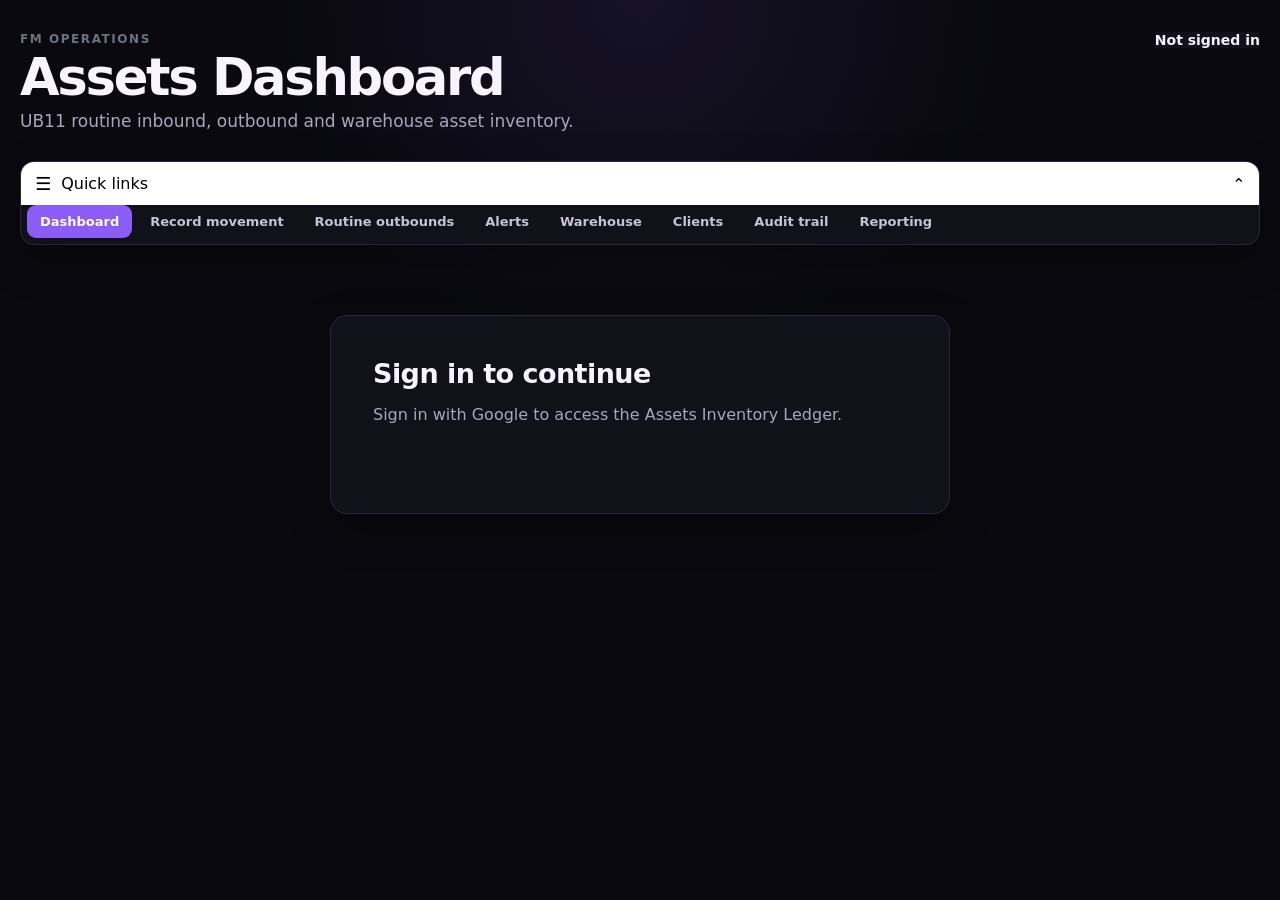
==== index.html @ 439940cf "Add files via upload" ====
<!DOCTYPE html>
<html lang="en">
<head>
    <meta charset="UTF-8">
    <meta name="viewport" content="width=device-width, initial-scale=1.0">

    <title>FM Assets Dashboard</title>

    <link rel="stylesheet" href="dashboard.css?v=20260927-optimized-v3">
</head>

<body>

<main class="app-shell">

    <header class="topbar">

        <div>
            <div class="eyebrow">FM OPERATIONS</div>

            <h1>Assets Dashboard</h1>

            <p class="muted">
                UB11 routine inbound, outbound and warehouse asset inventory.
            </p>
        </div>

        <div class="account-area">

            <img
                id="user-photo"
                class="user-photo hidden"
                alt="User"
            >

            <div>
                <div
                    id="user-name"
                    class="user-name"
                >
                    Not signed in
                </div>

                <div
                    id="user-email"
                    class="muted"
                ></div>
            </div>

            <button
                id="sign-out"
                class="secondary hidden"
            >
                Sign out
            </button>

        </div>

    </header>

    <nav class="quick-nav" aria-label="Quick links">
    <button type="button" id="menu-toggle" class="menu-toggle" aria-expanded="false" aria-controls="quick-links">
        <span class="menu-toggle-icon">☰</span>
        <span>Quick links</span>
        <span class="menu-toggle-chevron" aria-hidden="true">⌄</span>
    </button>
    <div id="quick-links" class="menu-links">
        <a class="active" href="index.html">Dashboard</a>
        <a href="movement-logger.html" target="_blank">Record movement</a>
        <a href="routine-outbounds.html">Routine outbounds</a>
        <a href="alerts.html">Alerts <span id="alerts-nav-badge" class="nav-alert-badge hidden">0</span></a>
        <a href="#warehouse-section">Warehouse</a>
        <a href="#clients-section">Clients</a>
        <a href="#audit-trail">Audit trail</a>
        <a href="https://relaytool.github.io/assets-reporting/" target="_blank">Reporting</a>

        <!-- Add more quick links here -->
    </div>
</nav>


    <!-- LOGIN -->

    <section
        id="login-card"
        class="card login-card"
    >

        <h2>Sign in to continue</h2>

        <p class="muted">
            Sign in with Google to access the Assets Inventory Ledger.
        </p>

        <div id="google-signin-button"></div>

        <button
            id="grant-access"
            class="primary hidden"
        >
            Allow Sheets & Drive access
        </button>

        <p
            id="auth-status"
            class="status"
        ></p>

    </section>


    <!-- DASHBOARD -->

    <section
        id="dashboard"
        class="hidden"
    >

        <!-- TOOLBAR -->

        <div class="toolbar card">

            <div>

                <div class="eyebrow">
                    SOURCE
                </div>

                <div
                    id="workbook-name"
                    class="source-name"
                >
                    Not connected
                </div>

                <div
                    id="sync-status"
                    class="muted"
                >
                    Waiting for connection
                </div>

            </div>

            <div class="toolbar-actions">

                <button
                    id="manage-inventory"
                    class="secondary"
                >
                    Manage inventory
                </button>

                <button
                    id="refresh"
                    class="secondary"
                >
                    Refresh
                </button>

            </div>

        </div>


        <!-- LOCATION -->

        <div class="location-banner">

            <div>

                <div class="eyebrow">
                    LOCATION
                </div>

                <strong>
                    UB11
                </strong>

            </div>

            <div
                id="dashboard-date"
                class="muted"
            ></div>

        </div>

        <section class="dashboard-filters card" aria-label="Dashboard filters">
            <div class="filter-heading">
                <div>
                    <div class="eyebrow">FILTERS</div>
                    <h2>Dashboard view</h2>
                </div>
                <button id="clear-dashboard-filters" type="button" class="secondary small-button">Clear</button>
            </div>
            <div class="dashboard-filter-grid">
                <label>Client
                    <select id="dashboard-filter-client">
                        <option value="">All clients</option>
                    </select>
                </label>
                <label>Day
                    <input id="dashboard-filter-date" type="date">
                </label>
                <label>Asset type
                    <select id="dashboard-filter-asset">
                        <option value="">All asset types</option>
                    </select>
                </label>
            </div>
            <p class="filter-help">Client, day and asset filters apply to client cards, warehouse movement indicators and transaction trails. Load tables use today's routine schedule.</p>
        </section>

        <!-- WAREHOUSE ASSETS -->

        <section id="warehouse-section" class="card warehouse-card">
            <div class="section-heading">
                <div>
                    <div class="eyebrow">WAREHOUSE</div>
                    <h2>Assets at warehouse</h2>
                    <p class="muted">
                        Current warehouse stock by asset type.
                    </p>
                </div>
            </div>
        
            <div id="warehouse-assets" class="warehouse-assets-grid"></div>
        </section>


        <!-- CLIENT ASSET OVERVIEW -->

        <section id="clients-section" class="card clients-section">

            <div class="section-heading client-section-heading">

                <div>

                    <div class="eyebrow">
                        TODAY
                    </div>

                    <h2>
                        Assets with clients
                    </h2>

                    <p class="muted">
                        Clients are taken from the Client List in the Assets Inventory Ledger.
                    </p>

                </div>

            </div>


            <div class="client-search-wrap">

                <input
                    id="client-search"
                    class="client-search"
                    type="search"
                    placeholder="Search clients..."
                    autocomplete="off"
                    aria-label="Search clients"
                >

            </div>


            <div
                id="client-cards"
                class="client-cards"
            ></div>

        </section>


        <!-- LOADS -->

        <div class="section-grid">

            <!-- INBOUND -->

            <section class="card load-section">

                <div class="section-heading">

                    <div>

                        <div class="eyebrow">
                            TODAY
                        </div>

                        <h2>
                            Inbound loads
                        </h2>

                    </div>

                    <span
                        id="inbound-badge"
                        class="badge"
                    >
                        0
                    </span>

                </div>


                <div class="table-wrap">

                    <table>

                        <thead>

                            <tr>
                                <th>Client</th>
                                <th>Schedule</th>
                                <th>Asset</th>
                                <th class="num">Qty</th>
                                <th>Destination</th>
                            </tr>

                        </thead>

                        <tbody
                            id="inbound-body"
                        ></tbody>

                    </table>

                </div>

            </section>


            <!-- OUTBOUND -->

            <section class="card load-section">

                <div class="section-heading">

                    <div>

                        <div class="eyebrow">
                            TODAY
                        </div>

                        <h2>
                            Outbound loads
                        </h2>

                    </div>

                    <span
                        id="outbound-badge"
                        class="badge"
                    >
                        0
                    </span>

                </div>


                <div class="table-wrap">

                    <table>

                        <thead>

                            <tr>
                                <th>Client</th>
                                <th>Schedule</th>
                                <th>Asset</th>
                                <th class="num">Qty</th>
                                <th>Destination</th>
                            </tr>

                        </thead>

                        <tbody
                            id="outbound-body"
                        ></tbody>

                    </table>

                </div>

            </section>

        </div>


        <!-- MOVEMENT -->

        <section class="card movement-section">

            <div class="section-heading">

                <div>

                    <div class="eyebrow">
                        MOVEMENT
                    </div>

                    <h2>
                        Record asset movement
                    </h2>

                </div>

            </div>


            <form id="movement-form" class="form-grid movement-form-multi">
                <label>
                    Client
                    <select id="client" required>
                        <option value="">Loading clients...</option>
                    </select>
                    <span id="client-help" class="field-help"></span>
                </label>

                <label>
                    Movement
                    <select id="movement" required>
                        <option value="">Select movement</option>
                        <option value="RECEIVED">Received</option>
                        <option value="SENT">Sent</option>
                        <option value="DISCARD">Discard</option>
                    </select>
                </label>

                <label>
                    Timestamp
                    <input id="timestamp" type="time" required>
                </label>

                <div id="movement-mode-strip" class="movement-mode-strip" aria-live="polite">Select a movement to set the form mode.</div>

                <div class="dashboard-asset-section">
                    <div class="dashboard-asset-heading">
                        <div>
                            <div class="eyebrow">ASSETS</div>
                            <h3>Asset types and quantities</h3>
                        </div>
                        <button id="add-asset-row" class="secondary" type="button">+ Add asset</button>
                    </div>
                    <div id="asset-rows" class="asset-rows"></div>
                </div>

                <div class="attachment-section">
                    <div class="attachment-field">
                        <label for="movement-photo">Photo (optional)</label>
                        <div class="photo-input-row">
                            <input type="file" id="movement-photo" accept="image/*">
                            <input type="file" id="movement-photo-camera" accept="image/*" capture="environment" class="camera-input">
                            <button type="button" id="take-photo" class="secondary">Take photo</button>
                            <button type="button" id="clear-photo" class="secondary hidden">Remove</button>
                        </div>
                        <div id="photo-preview-wrap" class="photo-preview-wrap hidden">
                            <img id="photo-preview" alt="Selected movement photo preview">
                        </div>
                        <p class="field-help">On Android/Chrome, use Take photo for the camera. The normal file picker is for gallery/files.</p>
                    </div>
                    <label class="comment-field">Comment (optional)
                        <textarea id="movement-comment" rows="2" placeholder="Add any notes about this movement..."></textarea>
                    </label>
                </div>

                <div class="movement-preview" id="movement-preview">
                    <span class="preview-label">ENTRY SUMMARY</span>
                    <strong id="preview-text">Select a movement, client and add one or more asset types with quantities.</strong>
                </div>

                <button class="primary submit-button" type="submit">Record movements</button>
                <p id="movement-status" class="status"></p>
            </form>

        </section>


        <!-- AUDIT TRAIL -->

        <section id="audit-trail" class="card">

            <div class="section-heading">
                <div>
                    <div class="eyebrow">AUDIT TRAIL</div>
                    <h2>Asset transactions</h2>
                    <p class="muted">Filter and inspect movements, comments and photos.</p>
                </div>
                <span id="audit-count" class="badge">0</span>
            </div>

            <div class="audit-filters">
                <label>Client<select id="dashboard-filter-client-audit"><option value="">All clients</option></select></label>
                <label>Day<input type="date" id="dashboard-filter-date-audit"></label>
                <label>Asset type<select id="dashboard-filter-asset-audit"><option value="">All asset types</option></select></label>
                <button type="button" id="clear-audit-filters" class="secondary">Clear</button>
            </div>

            <div class="table-wrap" id="Audit-trail-visibilityx">

                <table>

                    <thead>

                        <tr>
                            <th>Timestamp</th>
                            <th>Client</th>
                            <th>Movement</th>
                            <th>Asset</th>
                            <th class="num">Quantity</th>
                            <th>User</th>
                            <th>Info</th>
                        </tr>

                    </thead>

                    <tbody
                        id="transactions-body"
                    ></tbody>

                </table>

            </div>

            <div id="transaction-summary" class="transaction-summary hidden" aria-live="polite"></div>

        </section>

    </section>

</main>


<!-- CLIENT DETAILS MODAL -->

<div
    id="client-details-modal"
    class="modal hidden"
>

    <div
        class="modal-backdrop"
        data-close-client-details
    ></div>


    <div class="modal-card client-details-card">

        <div class="modal-header">

            <div>

                <div class="eyebrow">
                    ASSETS WITH CLIENT
                </div>

                <h2 id="client-details-title">
                    Client
                </h2>

                <p
                    id="client-details-subtitle"
                    class="muted"
                ></p>

            </div>


            <button
                id="close-client-details"
                class="icon-button"
                aria-label="Close"
            >
                ×
            </button>

        </div>


        <section class="details-section client-assets-section">

            <div class="details-section-heading">

                <div>

                    <div class="eyebrow">
                        ASSET BREAKDOWN
                    </div>

                    <h3>
                        Asset types with this client
                    </h3>

                    <p class="muted">
                        Sent − Received. A negative number means the client has received more than it has sent.
                    </p>

                </div>

            </div>


            <div
                id="client-details-summary"
                class="client-asset-summary"
            ></div>

        </section>


        <section class="details-section client-graph-section">

            <div class="details-section-heading">

                <div>

                    <div class="eyebrow">
                        HISTORY
                    </div>

                    <h3 id="client-graph-title">
                        Daily sent assets
                    </h3>

                    <p
                        id="client-graph-subtitle"
                        class="muted"
                    ></p>

                </div>

            </div>


            <div
                id="client-sent-graph"
                class="client-sent-graph"
            ></div>

        </section>


        <section class="details-section">

            <div class="details-section-heading">
                <div>
                    <div class="eyebrow">LEDGER</div>
                    <h3>Asset transactions</h3>
                </div>
            </div>
            <div class="client-details-filters">
                <label>Day<input type="date" id="client-details-filter-date"></label>
                <label>Asset type<select id="client-details-filter-asset"><option value="">All asset types</option></select></label>
                <button type="button" class="secondary" id="clear-client-details-filters">Clear</button>
            </div>


            <div class="table-wrap">

                <table>

                    <thead>

                        <tr>
                            <th>Time</th>
                            <th>Movement</th>
                            <th>Asset type</th>
                            <th class="num">Quantity</th>
                            <th>User</th>
                            <th>Info</th>
                        </tr>

                    </thead>

                    <tbody
                        id="client-details-transactions"
                    ></tbody>

                </table>

            </div>

            <div id="client-details-transaction-summary" class="transaction-summary hidden" aria-live="polite"></div>

        </section>

    </div>

</div>


<!-- MOVEMENT DETAILS -->
<div id="info-modal" class="modal hidden" role="dialog" aria-modal="true" aria-labelledby="info-modal-title">
    <div class="modal-backdrop" data-close-info></div>
    <div class="modal-card info-card">
        <div class="modal-header">
            <div>
                <div class="eyebrow">MOVEMENT DETAILS</div>
                <h2 id="info-modal-title">More info</h2>
            </div>
            <button type="button" id="close-info" class="icon-button" aria-label="Close">×</button>
        </div>
        <div class="confirmation-grid">
            <div><span>Client</span><strong id="info-client"></strong></div>
            <div><span>Movement</span><strong id="info-movement"></strong></div>
            <div><span>Asset</span><strong id="info-asset"></strong></div>
            <div><span>Quantity</span><strong id="info-quantity"></strong></div>
            <div><span>Time</span><strong id="info-timestamp"></strong></div>
            <div><span>User</span><strong id="info-user"></strong></div>
        </div>
        <div id="info-photo-wrap" class="confirm-photo-wrap hidden">
            <div id="info-photo-status" class="photo-loading-state hidden">Loading photo...</div>
            <img id="info-photo" alt="Movement photo" decoding="async">
            <a id="info-photo-link" class="muted" href="#" target="_blank" rel="noopener">Open full size in Drive</a>
        </div>
        <p id="info-comment" class="muted hidden"></p>
        <p id="info-empty" class="muted hidden">No photo or comment were recorded for this movement.</p>
    </div>
</div>


<!-- INVENTORY MANAGER -->

<div
    id="inventory-modal"
    class="modal hidden"
>

    <div
        class="modal-backdrop"
        data-close-modal
    ></div>


    <div class="modal-card">

        <div class="modal-header">

            <div>

                <div class="eyebrow">
                    WAREHOUSE
                </div>

                <h2>
                    Manage asset inventory
                </h2>

                <p class="muted">
                    Add new asset types, rename assets or remove asset types.
                </p>

            </div>

            <button
                id="close-inventory"
                class="icon-button"
                aria-label="Close"
            >
                ×
            </button>

        </div>


        <div class="manage-form">

            <label>

                New asset type

                <input
                    id="new-asset-name"
                    type="text"
                    maxlength="100"
                    placeholder="e.g. Roll cage"
                >

            </label>


            <label>

                Starting balance

                <input
                    id="new-asset-balance"
                    type="number"
                    min="0"
                    step="1"
                    value="0"
                >

            </label>


            <button
                id="add-asset"
                class="primary"
            >
                Add asset type
            </button>

        </div>


        <p
            id="inventory-manage-status"
            class="status"
        ></p>


        <div class="table-wrap manage-table-wrap">

            <table>

                <thead>

                    <tr>
                        <th>Asset type</th>
                        <th class="num">Balance</th>
                        <th class="actions-column">Actions</th>
                    </tr>

                </thead>

                <tbody
                    id="manage-inventory-body"
                ></tbody>

            </table>

        </div>

    </div>

</div>


<div id="movement-submit-loading" class="movement-submit-loading hidden" role="status" aria-live="assertive" aria-hidden="true">
    <div class="movement-submit-loading-card">
        <span class="loading-spinner" aria-hidden="true"></span>
        <strong id="movement-submit-loading-title">Saving movement...</strong>
        <span id="movement-submit-loading-detail">Please wait. Do not press the button again.</span>
    </div>
</div>

<script
      src="https://accounts.google.com/gsi/client"
      async
      defer
      onload="window.dispatchEvent(new Event('fm-google-loaded'))"
    ></script>

<script src="config.js?v=20260927-optimized-v3"></script>
<script src="routine-alert-utils.js?v=20260927-optimized-v3"></script>
<script src="dashboard.js?v=20260927-optimized-v3"></script>

</body>
</html>
---- dashboard.css ----
* {
    box-sizing: border-box;
}


:root {

    font-family:
        Inter,
        ui-sans-serif,
        system-ui,
        -apple-system,
        BlinkMacSystemFont,
        "Segoe UI",
        sans-serif;

    color:
        #17202a;

    background:
        #f5f7fa;

}


body {

    margin:
        0;

    min-height:
        100vh;

    background:
        #f5f7fa;

}


button,
input,
select {

    font:
        inherit;

}


button {

    cursor:
        pointer;

}


.hidden {

    display:
        none !important;

}


.app-shell {

    width:
        min(
            1500px,
            calc(100% - 40px)
        );

    margin:
        0 auto;

    padding:
        32px 0 60px;

}


.eyebrow {

    font-size:
        12px;

    font-weight:
        800;

    letter-spacing:
        0.13em;

    text-transform:
        uppercase;

    color:
        #6b7280;

}


h1 {

    margin:
        6px 0 8px;

    font-size:
        clamp(
            36px,
            4vw,
            56px
        );

    line-height:
        1;

    letter-spacing:
        -0.045em;

}


h2 {

    margin:
        0;

    font-size:
        21px;

    letter-spacing:
        -0.02em;

}


h3 {

    margin:
        0;

}


.muted {

    color:
        #697386;

}


.topbar {

    display:
        flex;

    justify-content:
        space-between;

    align-items:
        flex-start;

    gap:
        30px;

    margin-bottom:
        30px;

}


.topbar p {

    margin:
        0;

    font-size:
        17px;

}


.account-area {

    display:
        flex;

    align-items:
        center;

    gap:
        12px;

}


.user-photo {

    width:
        44px;

    height:
        44px;

    border-radius:
        50%;

}


.user-name {

    font-size:
        14px;

    font-weight:
        750;

}


.card {

    background:
        #fff;

    border:
        1px solid #e2e6eb;

    border-radius:
        17px;

    box-shadow:
        0 8px 30px
        rgba(
            15,
            23,
            42,
            0.055
        );

}


.login-card {

    max-width:
        620px;

    margin:
        70px auto;

    padding:
        42px;

}


.login-card h2 {

    font-size:
        27px;

    margin-bottom:
        8px;

}


.login-card > .muted {

    margin-bottom:
        25px;

}


.primary,
.secondary,
.table-action,
.icon-button {

    border-radius:
        10px;

    padding:
        11px 17px;

    font-weight:
        750;

    border:
        1px solid transparent;

}


.primary {

    margin-top:
        17px;

    background:
        #111827;

    color:
        #fff;

}


.secondary {

    background:
        #fff;

    color:
        #111827;

    border-color:
        #d1d5db;

}


.primary:hover {

    background:
        #1f2937;

}


.secondary:hover {

    background:
        #f8fafc;

}


.small-button {

    padding:
        8px 12px;

    font-size:
        13px;

}


.status {

    min-height:
        22px;

    margin:
        15px 0 0;

    font-size:
        14px;

    color:
        #374151;

}


.status.error,
.error {

    color:
        #b42318 !important;

}


.toolbar {

    display:
        flex;

    justify-content:
        space-between;

    align-items:
        center;

    gap:
        20px;

    padding:
        18px 21px;

    margin-bottom:
        16px;

}


.toolbar-actions {

    display:
        flex;

    gap:
        10px;

}


.source-name {

    margin:
        4px 0 2px;

    font-weight:
        800;

}


.location-banner {

    display:
        flex;

    justify-content:
        space-between;

    align-items:
        center;

    gap:
        20px;

    padding:
        20px 24px;

    margin-bottom:
        16px;

    border-radius:
        17px;

    background:
        #111827;

    color:
        #fff;

}


.location-banner .eyebrow {

    color:
        #9ca3af;

    margin-bottom:
        5px;

}


.location-banner strong {

    display:
        block;

    font-size:
        30px;

    line-height:
        1;

}


.location-banner .muted {

    color:
        #d1d5db;

}


/* =====================================================
   WAREHOUSE ASSET CARDS
   ===================================================== */

.warehouse-assets-section {

    margin-bottom:
        16px;

    overflow:
        hidden;

}


.warehouse-assets-section
.section-heading {

    padding-bottom:
        10px;

}


.warehouse-assets-section
.section-heading .muted {

    margin:
        6px 0 0;

    font-size:
        13px;

}


.warehouse-assets {

    display:
        grid;

    grid-template-columns:
        repeat(
            4,
            minmax(
                0,
                1fr
            )
        );

    gap:
        14px;

    padding:
        0 22px 22px;

}


.warehouse-asset-card {

    position:
        relative;

    min-width:
        0;

    padding:
        20px;

    border:
        1px solid #e1e6ec;

    border-radius:
        15px;

    background:
        #fff;

    overflow:
        hidden;

    transition:
        transform 160ms ease,
        box-shadow 160ms ease;

}


.warehouse-asset-card:hover {

    transform:
        translateY(-2px);

    box-shadow:
        0 12px 30px
        rgba(
            15,
            23,
            42,
            0.09
        );

}


.warehouse-asset-name {

    font-size:
        15px;

    font-weight:
        800;

    color:
        #374151;

    white-space:
        nowrap;

    overflow:
        hidden;

    text-overflow:
        ellipsis;

}


.warehouse-asset-balance {

    margin-top:
        12px;

    font-size:
        38px;

    line-height:
        1;

    font-weight:
        800;

    letter-spacing:
        -0.05em;

    color:
        #111827;

}


.warehouse-asset-label {

    margin-top:
        6px;

    color:
        #8b93a1;

    font-size:
        11px;

}


.warehouse-asset-footer {

    display:
        flex;

    align-items:
        center;

    gap:
        8px;

    margin-top:
        18px;

    padding-top:
        13px;

    border-top:
        1px solid #edf0f3;

}


.movement-indicator {

    display:
        inline-flex;

    align-items:
        center;

    justify-content:
        center;

    min-width:
        45px;

    padding:
        5px 8px;

    border-radius:
        999px;

    font-size:
        12px;

    font-weight:
        850;

}


.movement-positive {

    background:
        #dcfce7;

    color:
        #166534;

}


.movement-negative {

    background:
        #ffedd5;

    color:
        #9a3412;

}


.movement-zero {

    background:
        #eef2f7;

    color:
        #64748b;

}


.movement-label {

    color:
        #8b93a1;

    font-size:
        11px;

}


.warehouse-assets-empty {

    display:
        flex;

    flex-direction:
        column;

    align-items:
        center;

    gap:
        5px;

    padding:
        40px 20px;

    color:
        #8b93a1;

    text-align:
        center;

}


.warehouse-assets-empty strong {

    color:
        #4b5563;

}


/* =====================================================
   CLIENTS
   ===================================================== */

.clients-section {

    margin-bottom:
        16px;

    overflow:
        hidden;

}


.clients-section
.section-heading {

    padding-bottom:
        10px;

}


.clients-section
.section-heading .muted {

    margin:
        5px 0 0;

    font-size:
        13px;

}


.client-cards {

    display:
        grid;

    grid-template-columns:
        repeat(
            3,
            minmax(
                0,
                1fr
            )
        );

    gap:
        14px;

    padding:
        0 22px 22px;

}


.client-card {

    position:
        relative;

    padding:
        19px;

    border:
        1px solid #e1e6ec;

    border-radius:
        15px;

    background:
        #fff;

    cursor:
        pointer;

    transition:
        transform 160ms ease,
        box-shadow 160ms ease,
        border-color 160ms ease;

    overflow:
        hidden;

}


.client-card::before {

    content:
        "";

    position:
        absolute;

    inset:
        0 auto 0 0;

    width:
        5px;

}


.client-card:hover,
.client-card:focus-visible {

    transform:
        translateY(-2px);

    box-shadow:
        0 12px 30px
        rgba(
            15,
            23,
            42,
            0.09
        );

    outline:
        none;

}


.client-card.direction-inbound {

    background:
        linear-gradient(
            135deg,
            #f0fdf7 0%,
            #ffffff 68%
        );

}


.client-card.direction-inbound::before {

    background:
        #16a34a;

}


.client-card.direction-outbound {

    background:
        linear-gradient(
            135deg,
            #fff7ed 0%,
            #ffffff 68%
        );

}


.client-card.direction-outbound::before {

    background:
        #ea580c;

}


.client-card.direction-mixed {

    background:
        linear-gradient(
            135deg,
            #f0fdf7 0%,
            #ffffff 48%,
            #fff7ed 100%
        );

}


.client-card.direction-mixed::before {

    background:
        linear-gradient(
            180deg,
            #16a34a 0 50%,
            #ea580c 50% 100%
        );

}


.client-card.direction-neutral {

    background:
        #fafbfc;

}


.client-card.direction-neutral::before {

    background:
        #94a3b8;

}


.client-card-top {

    display:
        flex;

    justify-content:
        space-between;

    gap:
        15px;

    align-items:
        flex-start;

}


.client-card h3 {

    margin:
        4px 0 0;

    font-size:
        19px;

    letter-spacing:
        -0.02em;

}


.client-card-arrow {

    width:
        31px;

    height:
        31px;

    display:
        inline-flex;

    align-items:
        center;

    justify-content:
        center;

    border-radius:
        50%;

    background:
        rgba(
            255,
            255,
            255,
            0.75
        );

    color:
        #475569;

    font-size:
        18px;

    font-weight:
        700;

}


.direction-row {

    min-height:
        28px;

    display:
        flex;

    gap:
        7px;

    flex-wrap:
        wrap;

    margin-top:
        14px;

}


.direction-pill {

    display:
        inline-flex;

    align-items:
        center;

    gap:
        6px;

    padding:
        5px 9px;

    border-radius:
        999px;

    font-size:
        10px;

    font-weight:
        850;

    text-transform:
        uppercase;

    letter-spacing:
        0.06em;

}


.inbound-pill {

    background:
        #dcfce7;

    color:
        #166534;

}


.outbound-pill {

    background:
        #ffedd5;

    color:
        #9a3412;

}


.neutral-pill {

    background:
        #e2e8f0;

    color:
        #475569;

}


.direction-dot {

    width:
        6px;

    height:
        6px;

    border-radius:
        50%;

    background:
        currentColor;

}


.client-metrics {

    display:
        grid;

    grid-template-columns:
        1fr 1fr;

    gap:
        10px;

    margin-top:
        16px;

}


.client-metric {

    padding:
        12px;

    border-radius:
        11px;

    background:
        rgba(
            255,
            255,
            255,
            0.78
        );

    border:
        1px solid
        rgba(
            226,
            230,
            235,
            0.85
        );

}


.client-metric span,
.detail-stat span {

    display:
        block;

    color:
        #697386;

    font-size:
        11px;

    font-weight:
        800;

    text-transform:
        uppercase;

    letter-spacing:
        0.06em;

}


.client-metric strong {

    display:
        block;

    margin-top:
        5px;

    font-size:
        25px;

    letter-spacing:
        -0.04em;

}


.client-metric small,
.detail-stat small {

    display:
        block;

    margin-top:
        4px;

    color:
        #7a8494;

    font-size:
        10px;

}


.client-card-footer {

    display:
        flex;

    justify-content:
        space-between;

    gap:
        10px;

    margin-top:
        15px;

    padding-top:
        12px;

    border-top:
        1px solid
        rgba(
            226,
            230,
            235,
            0.8
        );

    color:
        #697386;

    font-size:
        11px;

}


.client-card-footer
span:last-child {

    color:
        #111827;

    font-weight:
        800;

}


.client-cards-empty {

    display:
        flex;

    flex-direction:
        column;

    align-items:
        center;

    gap:
        5px;

    padding:
        40px 20px;

    color:
        #8b93a1;

    text-align:
        center;

}


.client-cards-empty strong {

    color:
        #4b5563;

}


/* =====================================================
   LOADS
   ===================================================== */

.section-grid {

    display:
        grid;

    grid-template-columns:
        repeat(
            2,
            minmax(
                0,
                1fr
            )
        );

    gap:
        16px;

    margin-bottom:
        16px;

}


.load-section {

    overflow:
        hidden;

}


.section-heading {

    display:
        flex;

    justify-content:
        space-between;

    align-items:
        center;

    gap:
        15px;

    padding:
        22px;

}


.badge {

    min-width:
        36px;

    height:
        36px;

    display:
        inline-flex;

    justify-content:
        center;

    align-items:
        center;

    padding:
        0 10px;

    border-radius:
        999px;

    background:
        #eef2f7;

    color:
        #111827;

    font-size:
        13px;

    font-weight:
        800;

}


.table-wrap {

    width:
        100%;

    overflow-x:
        auto;

}


table {

    width:
        100%;

    min-width:
        620px;

    border-collapse:
        collapse;

}


th,
td {

    padding:
        15px 18px;

    text-align:
        left;

    border-top:
        1px solid #edf0f3;

    vertical-align:
        middle;

}


th {

    background:
        #fafafa;

    color:
        #697386;

    font-size:
        10px;

    font-weight:
        800;

    text-transform:
        uppercase;

    letter-spacing:
        0.09em;

    white-space:
        nowrap;

}


td {

    font-size:
        14px;

}


td strong {

    font-weight:
        750;

}


.num {

    text-align:
        right;

    white-space:
        nowrap;

}


.subtext {

    display:
        block;

    margin-top:
        4px;

    color:
        #8b93a1;

    font-size:
        11px;

}


.empty {

    padding:
        45px 18px;

    text-align:
        center;

    color:
        #8b93a1;

}


/* =====================================================
   MOVEMENT FORM
   ===================================================== */

.movement-section {

    margin-bottom:
        16px;

}


.form-grid {

    display:
        grid;

    grid-template-columns:
        1fr 1fr;

    gap:
        15px;

    padding:
        0 22px 22px;

}


.form-grid label,
.manage-form label {

    display:
        flex;

    flex-direction:
        column;

    gap:
        7px;

    color:
        #4b5563;

    font-size:
        12px;

    font-weight:
        750;

}


.form-grid input,
.form-grid select,
.manage-form input,
.manage-form select {

    width:
        100%;

    border:
        1px solid #d7dce2;

    border-radius:
        9px;

    background:
        #fff;

    padding:
        11px 12px;

    color:
        #17202a;

    outline:
        none;

}


.form-grid input:focus,
.form-grid select:focus,
.manage-form input:focus,
.manage-form select:focus {

    border-color:
        #111827;

}


.form-grid button {

    margin-top:
        0;

}


.form-grid .status {

    grid-column:
        1 / -1;

    margin:
        0;

}


#movement-form
label:nth-of-type(3) {

    grid-column:
        1;

}


#movement-form
label:nth-of-type(4) {

    grid-column:
        2;

}


#movement-form
label:nth-of-type(5) {

    grid-column:
        1;

}


#movement-form > button {

    grid-column:
        2;

}


/* =====================================================
   MODALS
   ===================================================== */

#dashboard > .card {

    margin-bottom:
        16px;

}


.modal {

    position:
        fixed;

    inset:
        0;

    z-index:
        1000;

}


.modal-backdrop {

    position:
        absolute;

    inset:
        0;

    background:
        rgba(
            15,
            23,
            42,
            0.45
        );

    backdrop-filter:
        blur(3px);

}


.modal-card {

    position:
        relative;

    width:
        min(
            900px,
            calc(100% - 30px)
        );

    max-height:
        calc(
            100vh - 40px
        );

    overflow:
        auto;

    margin:
        20px auto;

    background:
        #fff;

    border-radius:
        18px;

    box-shadow:
        0 25px 70px
        rgba(
            15,
            23,
            42,
            0.22
        );

}


.modal-header {

    display:
        flex;

    justify-content:
        space-between;

    align-items:
        flex-start;

    gap:
        20px;

    padding:
        25px;

    border-bottom:
        1px solid #edf0f3;

}


.modal-header p {

    margin:
        6px 0 0;

}


.icon-button {

    margin:
        0;

    padding:
        3px 11px;

    background:
        #f4f5f7;

    border-color:
        #e1e4e8;

    font-size:
        28px;

    line-height:
        1;

}


.manage-form {

    display:
        grid;

    grid-template-columns:
        1fr 180px auto;

    align-items:
        end;

    gap:
        12px;

    padding:
        20px 25px 0;

}


.manage-form .primary {

    margin:
        0;

    height:
        43px;

}


#inventory-manage-status {

    padding:
        0 25px;

}


.manage-table-wrap {

    padding:
        0 25px 25px;

}


.manage-table-wrap table {

    min-width:
        650px;

}


.actions-column {

    width:
        190px;

}


.actions-cell {

    display:
        flex;

    justify-content:
        flex-end;

    gap:
        7px;

}


.table-action {

    padding:
        7px 10px;

    background:
        #fff;

    border-color:
        #d7dce2;

    font-size:
        12px;

}


.table-action:hover {

    background:
        #f8fafc;

}


.table-action.danger {

    color:
        #b42318;

    border-color:
        #f1c5c1;

}


/* =====================================================
   CLIENT DETAILS
   ===================================================== */

.client-details-card {

    width:
        min(
            1050px,
            calc(100% - 30px)
        );

}


.client-details-card
.modal-header {

    background:
        #fafbfc;

}


.detail-summary {

    display:
        grid;

    grid-template-columns:
        repeat(
            4,
            1fr
        );

    gap:
        10px;

    padding:
        20px 25px 4px;

}


.detail-stat {

    padding:
        14px;

    border-radius:
        12px;

    border:
        1px solid #e5e7eb;

}


.detail-stat.inbound-detail {

    background:
        #f0fdf7;

}


.detail-stat.outbound-detail {

    background:
        #fff7ed;

}


.detail-stat strong {

    display:
        block;

    margin-top:
        5px;

    font-size:
        25px;

    letter-spacing:
        -0.04em;

}


.details-section {

    margin-top:
        15px;

}


.details-section-heading {

    padding:
        8px 25px 10px;

}


.details-section-heading h3 {

    margin:
        3px 0 0;

    font-size:
        17px;

}


.movement-badge {

    display:
        inline-flex;

    align-items:
        center;

    padding:
        5px 8px;

    border-radius:
        999px;

    font-size:
        10px;

    font-weight:
        850;

    letter-spacing:
        0.05em;

}


.movement-received {

    background:
        #dcfce7;

    color:
        #166534;

}


.movement-sent {

    background:
        #ffedd5;

    color:
        #9a3412;

}


.movement-discard {

    background:
        #fee2e2;

    color:
        #b42318;

}


.movement-other {

    background:
        #e2e8f0;

    color:
        #475569;

}


.client-details-card
.table-wrap {

    padding:
        0 25px 10px;

}


.client-details-card table {

    min-width:
        700px;

}


.client-details-card
tr:last-child td {

    border-bottom:
        1px solid #edf0f3;

}


/* =====================================================
   RESPONSIVE
   ===================================================== */

@media (
    max-width: 1200px
) {

    .warehouse-assets {

        grid-template-columns:
            repeat(
                3,
                minmax(
                    0,
                    1fr
                )
            );

    }

}


@media (
    max-width: 1100px
) {

    .warehouse-assets {

        grid-template-columns:
            repeat(
                2,
                minmax(
                    0,
                    1fr
                )
            );

    }


    .section-grid {

        grid-template-columns:
            1fr;

    }


    .client-cards {

        grid-template-columns:
            repeat(
                2,
                minmax(
                    0,
                    1fr
                )
            );

    }


    .detail-summary {

        grid-template-columns:
            repeat(
                2,
                1fr
            );

    }

}


@media (
    max-width: 760px
) {

    .app-shell {

        width:
            calc(
                100% - 20px
            );

        padding-top:
            18px;

    }


    .topbar {

        flex-direction:
            column;

    }


    .account-area {

        width:
            100%;

    }


    .toolbar {

        align-items:
            flex-start;

        flex-direction:
            column;

    }


    .toolbar-actions {

        width:
            100%;

    }


    .toolbar-actions button {

        flex:
            1;

    }


    .location-banner {

        align-items:
            flex-start;

        flex-direction:
            column;

    }


    .warehouse-assets {

        grid-template-columns:
            1fr;

        padding:
            0 16px 16px;

    }


    .warehouse-asset-balance {

        font-size:
            34px;

    }


    .client-cards {

        grid-template-columns:
            1fr;

        padding:
            0 16px 16px;

    }


    .form-grid {

        grid-template-columns:
            1fr;

    }


    #movement-form
    label:nth-of-type(3),

    #movement-form
    label:nth-of-type(4),

    #movement-form
    label:nth-of-type(5),

    #movement-form > button {

        grid-column:
            auto;

    }


    .manage-form {

        grid-template-columns:
            1fr;

        padding:
            20px;

    }


    .modal-header {

        padding:
            20px;

    }


    .manage-table-wrap {

        padding:
            0 20px 20px;

    }


    .actions-cell {

        justify-content:
            flex-start;

    }


    .detail-summary {

        grid-template-columns:
            1fr 1fr;

        padding:
            16px;

    }


    .client-details-card
    .table-wrap {

        padding-left:
            16px;

        padding-right:
            16px;

    }


    .details-section-heading {

        padding-left:
            16px;

        padding-right:
            16px;

    }

}


@media (
    max-width: 500px
) {

    .detail-summary {

        grid-template-columns:
            1fr;

    }


    .client-metrics {

        grid-template-columns:
            1fr 1fr;

    }

}

/* ================================
   WAREHOUSE ASSET CARDS
================================ */

.warehouse-assets-grid {
    padding: 14px;
    display: grid;
    grid-template-columns: repeat(auto-fill, minmax(150px, 1fr));
    gap: 12px;
    margin-top: 18px;
}

.warehouse-asset-card {
    background: var(--card-background, #ffffff);
    border: 1px solid var(--border-color, #e5e7eb);
    border-radius: 12px;
    padding: 14px 15px;

    min-height: 125px;

    display: flex;
    flex-direction: column;
    justify-content: space-between;

    box-sizing: border-box;

    transition:
        transform 0.15s ease,
        box-shadow 0.15s ease;
}

.warehouse-asset-card:hover {
    transform: translateY(-2px);

    box-shadow:
        0 4px 12px rgba(0, 0, 0, 0.06);
}


/* Asset name */

.warehouse-asset-name {
    font-size: 13px;
    font-weight: 600;

    color: var(--text-secondary, #6b7280);

    white-space: nowrap;
    overflow: hidden;
    text-overflow: ellipsis;
}


/* LARGE TOTAL */

.warehouse-asset-count {
    font-size: 36px;
    line-height: 1;

    font-weight: 700;

    color: var(--text-primary, #111827);

    margin-top: 8px;
}


/* Movement row */

.warehouse-asset-movement {
    display: flex;
    align-items: center;
    gap: 6px;

    margin-top: 10px;
}


/* Positive movement */

.asset-movement.positive {
    color: #16a34a;

    font-size: 14px;
    font-weight: 700;
}


/* Negative movement */

.asset-movement.negative {
    color: #dc2626;

    font-size: 14px;
    font-weight: 700;
}


/* No movement */

.asset-movement.neutral {
    color: #9ca3af;

    font-size: 14px;
    font-weight: 600;
}


.movement-label {
    color: var(--text-secondary, #9ca3af);

    font-size: 11px;
}


/* Empty state */

.warehouse-empty {
    padding: 25px;
    text-align: center;

    color: var(--text-secondary, #6b7280);

    border: 1px dashed var(--border-color, #d1d5db);
    border-radius: 10px;
}


/* Smaller screens */

@media (max-width: 600px) {

    .warehouse-assets-grid {
        grid-template-columns: repeat(2, minmax(0, 1fr));
        gap: 10px;
    }

    .warehouse-asset-card {
        min-height: 115px;
        padding: 12px;
    }

    .warehouse-asset-count {
        font-size: 30px;
    }

    .warehouse-asset-name {
        font-size: 12px;
    }
}

/* =====================================================
   CLIENT ASSET OVERVIEW
   ===================================================== */

.client-section-heading {
    padding-bottom: 12px;
}

.client-search-wrap {
    padding: 0 22px 16px;
}

.client-search {
    width: 100%;
    min-height: 44px;
    padding: 11px 14px;
    border: 1px solid #d7dce3;
    border-radius: 11px;
    background: #fff;
    color: #111827;
    outline: none;
}

.client-search:focus {
    border-color: #9ca3af;
    box-shadow: 0 0 0 3px rgba(17, 24, 39, 0.07);
}

.client-ledger-card {
    background: #fff !important;
    cursor: pointer;
}

.client-ledger-card::before {
    background: #64748b !important;
}

.client-ledger-card h3 {
    margin-top: 4px;
}

.client-ledger-footer {
    align-items: center;
}

.client-ledger-footer span {
    color: #8b93a1;
}

.client-show-more {
    margin: 0;
    padding: 7px 11px;
    font-size: 12px;
}

.client-asset-summary {
    display: grid;
    grid-template-columns: repeat(2, minmax(0, 1fr));
    gap: 9px;
    padding: 0 22px 22px;
}

.client-asset-summary-row {
    display: grid;
    grid-template-columns: minmax(0, 1fr) auto;
    grid-template-areas:
        "name quantity"
        "meta quantity";
    gap: 3px 12px;
    width: 100%;
    padding: 13px 14px;
    border: 1px solid #e2e6eb;
    border-radius: 12px;
    background: #fafbfc;
    color: #111827;
    text-align: left;
    cursor: pointer;
}

.client-asset-summary-row:hover,
.client-asset-summary-row.selected {
    border-color: #aeb6c2;
    background: #f5f7fa;
}

.client-asset-name {
    grid-area: name;
    font-weight: 800;
    font-size: 14px;
}

.client-asset-meta {
    grid-area: meta;
    color: #8b93a1;
    font-size: 10px;
    font-weight: 700;
}

.client-asset-quantity {
    grid-area: quantity;
    align-self: center;
    font-size: 23px;
    font-weight: 850;
    letter-spacing: -0.04em;
}

.asset-net-positive .client-asset-quantity {
    color: #166534;
}

.asset-net-negative .client-asset-quantity {
    color: #b42318;
}

.asset-net-zero .client-asset-quantity {
    color: #64748b;
}

.client-sent-graph {
    min-height: 270px;
    padding: 0 22px 22px;
}

.client-graph-scroll {
    width: 100%;
    overflow-x: auto;
    border: 1px solid #e5e9ee;
    border-radius: 13px;
    background: #fff;
}

.client-graph-svg {
    display: block;
    min-width: 680px;
    width: 100%;
    height: 270px;
}

.client-graph-legend {
    display: flex;
    align-items: center;
    gap: 18px;
    padding: 0 22px 10px;
    font-size: 12px;
    font-weight: 800;
    color: #4b5563;
}

.graph-legend-item {
    display: inline-flex;
    align-items: center;
    gap: 7px;
}

.graph-legend-dot {
    width: 10px;
    height: 10px;
    border-radius: 50%;
    display: inline-block;
}

.graph-legend-sent {
    background: #2563eb;
}

.graph-legend-received {
    background: #dc2626;
}

.graph-axis {
    stroke: #dfe4ea;
    stroke-width: 1;
}

.graph-grid {
    stroke: #edf0f3;
    stroke-width: 1;
}

.graph-y-label {
    fill: #8b93a1;
    font-size: 10px;
    font-weight: 700;
}

.graph-line {
    stroke-width: 3;
    stroke-linecap: round;
    stroke-linejoin: round;
}

.graph-line-sent {
    stroke: #2563eb;
}

.graph-line-received {
    stroke: #dc2626;
}

.graph-point-sent {
    fill: #2563eb;
    stroke: #fff;
    stroke-width: 2;
}

.graph-point-received {
    fill: #dc2626;
    stroke: #fff;
    stroke-width: 2;
}

.graph-label {
    fill: #697386;
    font-size: 10px;
    font-weight: 700;
}

.client-graph-empty,
.client-assets-empty {
    display: flex;
    min-height: 150px;
    align-items: center;
    justify-content: center;
    flex-direction: column;
    gap: 5px;
    padding: 25px;
    color: #8b93a1;
    text-align: center;
    border: 1px dashed #d9dee5;
    border-radius: 13px;
}

.client-assets-empty {
    grid-column: 1 / -1;
}

.client-graph-empty strong,
.client-assets-empty strong {
    color: #4b5563;
}

@media (max-width: 760px) {

    .client-search-wrap {
        padding-left: 16px;
        padding-right: 16px;
    }

    .client-asset-summary {
        grid-template-columns: 1fr;
        padding-left: 16px;
        padding-right: 16px;
    }

    .client-sent-graph {
        padding-left: 16px;
        padding-right: 16px;
    }
}

/* Professional navigation and multi-asset movement form */
.menu-bar{display:flex;gap:4px;align-items:center;padding:6px;margin-bottom:16px;background:#fff;border:1px solid #e2e6eb;border-radius:13px;box-shadow:0 4px 16px rgba(15,23,42,.04);overflow:auto}.menu-bar a{padding:9px 13px;border-radius:9px;color:#596273;text-decoration:none;font-size:13px;font-weight:750;white-space:nowrap}.menu-bar a:hover,.menu-bar a.active{background:#111827;color:#fff}.movement-form-multi{grid-template-columns:repeat(3,minmax(0,1fr))}.dashboard-asset-section{grid-column:1/-1;padding:18px;border:1px solid #e6e9ed;border-radius:14px;background:#fafbfc}.dashboard-asset-heading{display:flex;justify-content:space-between;align-items:center;gap:15px;margin-bottom:14px}.dashboard-asset-heading h3{margin:3px 0 0;font-size:16px}.asset-rows{display:flex;flex-direction:column;gap:9px}.asset-row{display:grid;grid-template-columns:38px minmax(0,1fr) 150px 75px;gap:10px;align-items:end;padding:10px;background:#fff;border:1px solid #e1e6ec;border-radius:11px}.asset-row-number{height:44px;display:flex;align-items:center;justify-content:center;border-radius:9px;background:#f1f3f5;color:#697386;font-size:11px;font-weight:850}.asset-row label{display:flex;flex-direction:column;gap:7px;color:#4b5563;font-size:11px;font-weight:750}.asset-row label span{font-size:10px;color:#697386;text-transform:uppercase;letter-spacing:.06em}.asset-row input,.asset-row select{width:100%;border:1px solid #d7dce2;border-radius:10px;background:#fff;padding:11px 10px;color:#17202a;outline:none}.remove-asset{height:42px;padding:0 9px;font-size:11px}.remove-asset:disabled{opacity:.35;cursor:not-allowed}.movement-form-multi .movement-preview,.movement-form-multi .submit-button,.movement-form-multi .status{grid-column:1/-1}.movement-form-multi .submit-button{margin-top:0}.field-help{min-height:14px;color:#8b93a1;font-size:11px;font-weight:500}.movement-preview{padding:15px 17px;border:1px dashed #d7dce2;border-radius:12px;background:#fafbfc}.preview-label{display:block;font-size:10px;font-weight:850;letter-spacing:.12em;color:#8b93a1;margin-bottom:4px}.movement-preview strong{font-size:14px}@media(max-width:760px){.movement-form-multi{grid-template-columns:1fr}.movement-form-multi .movement-preview,.movement-form-multi .submit-button,.movement-form-multi .status{grid-column:auto}.asset-row{grid-template-columns:34px minmax(0,1fr) 110px 64px}.remove-asset{font-size:10px;padding:0 6px}}


/* ===== FM fixes: collapsible navigation, filters, details, camera and mobile UX ===== */
.quick-nav{position:sticky;top:10px;z-index:40;margin-bottom:16px;background:#fff;border:1px solid #e2e6eb;border-radius:14px;box-shadow:0 4px 16px rgba(15,23,42,.05);overflow:hidden}
.menu-toggle{width:100%;display:flex;align-items:center;gap:10px;border:0;background:#fff;padding:11px 14px;text-align:left}
.menu-toggle-icon{font-size:18px}.menu-toggle-chevron{margin-left:auto;transition:transform .18s ease}.quick-nav.menu-open .menu-toggle-chevron{transform:rotate(180deg)}
.menu-links{display:none;flex-wrap:wrap;gap:5px;padding:0 6px 6px}.quick-nav.menu-open .menu-links{display:flex}.menu-links a{padding:9px 13px;border-radius:9px;color:#596273;text-decoration:none;font-size:13px;font-weight:750;white-space:nowrap}.menu-links a:hover,.menu-links a.active{background:#111827;color:#fff}
.dashboard-filters{margin-bottom:16px;padding:0;overflow:hidden}.filter-heading{display:flex;justify-content:space-between;align-items:center;gap:12px;padding:17px 21px;border-bottom:1px solid #edf0f3}
.dashboard-filter-grid{display:grid;grid-template-columns:repeat(3,minmax(0,1fr));gap:12px;padding:16px 21px 8px}
.dashboard-filter-grid label,.audit-filters label,.client-details-filters label{display:flex;flex-direction:column;gap:6px;color:#697386;font-size:11px;font-weight:800}
.dashboard-filter-grid input,.dashboard-filter-grid select,.audit-filters input,.audit-filters select,.client-details-filters input,.client-details-filters select{width:100%;min-width:0;border:1px solid #d7dce2;border-radius:10px;background:#fff;padding:11px 12px;color:#17202a}
.filter-help{margin:0;padding:0 21px 16px;color:#8b93a1;font-size:11px;line-height:1.45}
.client-card-stats{display:grid;grid-template-columns:repeat(3,minmax(0,1fr));gap:8px;margin:14px 0}.client-card-stats>div{padding:10px;border:1px solid #e5e9ee;border-radius:10px;background:rgba(255,255,255,.7)}
.client-card-stats span{display:block;font-size:10px;color:#8b93a1;text-transform:uppercase;letter-spacing:.05em}.client-card-stats strong{display:block;margin-top:4px;font-size:18px}
.client-card-assets{display:flex;flex-wrap:wrap;gap:6px;min-height:28px}.asset-chip{display:inline-flex;align-items:center;padding:5px 8px;border-radius:999px;background:#eef2f7;color:#374151;font-size:11px;font-weight:750}
.info-button{padding:7px 10px;font-size:11px;white-space:nowrap}.info-dash{color:#c1c7cf}.filter-note{padding:0 20px 15px}
.client-details-filters{display:grid;grid-template-columns:1fr 1fr auto;align-items:end;gap:10px;padding:0 25px 16px}
.info-card{width:min(600px,calc(100% - 28px));max-height:90vh;overflow:auto}.confirm-photo-wrap img{max-width:100%;max-height:300px;border-radius:12px;border:1px solid #e1e6ec;display:block;margin-bottom:8px}.confirm-photo-wrap a{font-size:12px}
.camera-input{display:none!important}.attachment-section{margin-top:18px;padding:18px;border:1px solid #e6e9ed;border-radius:14px;background:#fafbfc;display:flex;flex-direction:column;gap:16px}
.attachment-field label,.comment-field{display:flex;flex-direction:column;gap:7px;color:#4b5563;font-size:12px;font-weight:750}
.photo-input-row{display:flex;align-items:center;gap:10px;flex-wrap:wrap}.photo-input-row input[type=file]{flex:1;min-width:180px;border:1px solid #d7dce2;border-radius:10px;background:#fff;padding:9px}
.comment-field textarea{width:100%;border:1px solid #d7dce2;border-radius:10px;background:#fff;padding:11px 12px;color:#17202a;resize:vertical}.photo-preview-wrap img{max-width:220px;max-height:220px;border-radius:12px;border:1px solid #e1e6ec}
.sr-only{position:absolute!important;width:1px!important;height:1px!important;padding:0!important;margin:-1px!important;overflow:hidden!important;clip:rect(0,0,0,0)!important;white-space:nowrap!important;border:0!important}
@media(max-width:760px){
  .quick-nav{top:6px;margin-bottom:10px}.menu-links{display:none;flex-direction:column;padding:0 6px 6px}.quick-nav.menu-open .menu-links{display:flex}.menu-links a{width:100%}
  .dashboard-filter-grid{grid-template-columns:1fr;padding:14px 16px 6px}.filter-heading{padding:14px 16px}.filter-help{padding:0 16px 14px}
  .audit-filters{display:grid;grid-template-columns:1fr 1fr;padding:12px 16px}.audit-filters label:first-child{grid-column:1/-1}.audit-filters button{grid-column:1/-1}
  .client-details-filters{grid-template-columns:1fr 1fr;padding:0 16px 14px}.client-details-filters button{grid-column:1/-1}
  .client-card-stats{grid-template-columns:1fr 1fr}.client-card-stats>div:last-child{grid-column:1/-1}
  .photo-input-row{display:grid;grid-template-columns:1fr 1fr}.photo-input-row input[type=file]{grid-column:1/-1;width:100%}.photo-input-row #take-photo,.photo-input-row #clear-photo{width:100%}
}

.movement-form-multi .attachment-section{grid-column:1/-1}

/* Verification badge on warehouse asset cards */
.warehouse-asset-name-row{
    display:flex;
    align-items:center;
    justify-content:space-between;
    gap:8px;
    min-width:0;
}
.inventory-verified-badge{
    flex:0 0 auto;
    display:inline-flex;
    align-items:center;
    gap:4px;
    padding:4px 7px;
    border:1px solid #cfe8d7;
    border-radius:999px;
    background:#f1fbf4;
    color:#277a45;
    font-size:9px;
    font-weight:800;
    letter-spacing:.04em;
    white-space:nowrap;
    cursor:help;
}

/* Subtle movement-mode accents */
#movement-form{
    transition:background-color .18s ease, border-color .18s ease;
}
#movement-form.mode-received #movement{
    background:#f4fbf6;
    border-color:#cfe8d7;
    box-shadow:0 0 0 2px rgba(39,122,69,.045);
}
#movement-form.mode-sent #movement{
    background:#f5f8fe;
    border-color:#d6e2f6;
    box-shadow:0 0 0 2px rgba(53,91,150,.045);
}
#movement-form.mode-discard #movement{
    background:#fff7f5;
    border-color:#f0d3ce;
    box-shadow:0 0 0 2px rgba(180,35,24,.045);
}
#movement-form.mode-received .movement-preview{border-color:#d8ecdf;background:#fbfefc}
#movement-form.mode-sent .movement-preview{border-color:#dce6f5;background:#fbfcff}
#movement-form.mode-discard .movement-preview{border-color:#efdeda;background:#fffdfc}
#movement-form.mode-received .submit-button{box-shadow:inset 0 0 0 1px rgba(39,122,69,.14)}
#movement-form.mode-sent .submit-button{box-shadow:inset 0 0 0 1px rgba(53,91,150,.14)}
#movement-form.mode-discard .submit-button{box-shadow:inset 0 0 0 1px rgba(180,35,24,.14)}

/* ===== Movement submission / totals refinements ===== */
.transaction-summary {
    margin: 0 22px 22px;
    border: 1px solid #e4e8ed;
    border-radius: 14px;
    overflow: hidden;
    background: #fafbfc;
}
.transaction-summary-heading {
    display: flex;
    align-items: center;
    justify-content: space-between;
    gap: 14px;
    padding: 14px 16px;
    border-bottom: 1px solid #e8ebef;
}
.transaction-summary-heading > div { display: flex; flex-direction: column; gap: 3px; }
.transaction-summary-heading > div > strong { font-size: 13px; }
.transaction-summary-heading > .muted { font-size: 11px; text-align: right; }
.transaction-summary-table { width: 100%; }
.transaction-summary-head,
.transaction-total-row {
    display: grid;
    grid-template-columns: minmax(150px, 1.15fr) minmax(120px, 1fr) minmax(105px, .75fr) 100px;
    gap: 10px;
    align-items: center;
    padding: 10px 16px;
}
.transaction-summary-head {
    color: #8b93a1;
    background: #f4f6f8;
    font-size: 10px;
    font-weight: 850;
    letter-spacing: .08em;
    text-transform: uppercase;
}
.transaction-total-row { border-top: 1px solid #edf0f3; background: #fff; }
.transaction-total-row > span,
.transaction-total-row > strong { min-width: 0; }
.transaction-total-client,
.transaction-total-quantity { font-size: 12px; }
.transaction-total-asset { font-size: 12px; color: #374151; }
.transaction-total-quantity { text-align: right; }

#movement-form {
    border: 1px solid transparent;
    border-radius: 14px;
    transition: background-color .18s ease, border-color .18s ease, box-shadow .18s ease;
}
#movement-form.mode-received {
    background: linear-gradient(180deg, rgba(39,122,69,.035), rgba(255,255,255,0));
    border-color: #dceee2;
}
#movement-form.mode-sent {
    background: linear-gradient(180deg, rgba(53,91,150,.035), rgba(255,255,255,0));
    border-color: #dfe7f4;
}
#movement-form.mode-discard {
    background: linear-gradient(180deg, rgba(180,35,24,.035), rgba(255,255,255,0));
    border-color: #f1dfdc;
}
#movement-form.mode-received .dashboard-asset-section,
#movement-form.mode-received .attachment-section { border-color: #deede2; }
#movement-form.mode-sent .dashboard-asset-section,
#movement-form.mode-sent .attachment-section { border-color: #e1e8f3; }
#movement-form.mode-discard .dashboard-asset-section,
#movement-form.mode-discard .attachment-section { border-color: #f0dfdc; }
#movement-form.mode-received .submit-button { box-shadow: inset 0 0 0 1px rgba(39,122,69,.12); }
#movement-form.mode-sent .submit-button { box-shadow: inset 0 0 0 1px rgba(53,91,150,.12); }
#movement-form.mode-discard .submit-button { box-shadow: inset 0 0 0 1px rgba(180,35,24,.12); }

.movement-submit-loading {
    position: fixed;
    inset: 0;
    z-index: 2000;
    display: flex;
    align-items: center;
    justify-content: center;
    padding: 20px;
    background: rgba(15, 23, 42, .34);
    backdrop-filter: blur(5px);
}
.movement-submit-loading-card {
    width: min(360px, calc(100% - 20px));
    display: flex;
    flex-direction: column;
    align-items: center;
    gap: 9px;
    padding: 25px 24px;
    border: 1px solid #e1e5ea;
    border-radius: 18px;
    background: #fff;
    box-shadow: 0 22px 70px rgba(15,23,42,.22);
    text-align: center;
}
.movement-submit-loading-card strong { font-size: 17px; }
.movement-submit-loading-card > span:last-child { color: #697386; font-size: 12px; line-height: 1.45; }
.loading-spinner {
    width: 30px;
    height: 30px;
    border: 3px solid #e5e7eb;
    border-top-color: #111827;
    border-radius: 50%;
    animation: fm-spin .8s linear infinite;
}
@keyframes fm-spin { to { transform: rotate(360deg); } }

@media(max-width:760px){
    .transaction-summary { margin: 0 16px 16px; }
    .transaction-summary-heading { align-items: flex-start; flex-direction: column; }
    .transaction-summary-heading > .muted { text-align: left; }
    .transaction-summary-table { overflow-x: auto; }
    .transaction-summary-head,
    .transaction-total-row { min-width: 620px; }
}

/* ===== V3 refinements: collapsible transaction totals + movement details modal ===== */
.transaction-summary-heading{display:flex;align-items:center;justify-content:space-between;gap:16px;padding:13px 15px;background:#fff}
.transaction-summary-heading-copy{display:flex;flex-direction:column;gap:3px;min-width:0}
.transaction-summary-heading-copy>strong{font-size:13px}
.transaction-summary-heading-actions{display:flex;align-items:center;justify-content:flex-end;gap:10px;min-width:0}
.transaction-summary-hint{font-size:11px;text-align:right}
.transaction-summary-toggle{flex:0 0 auto;min-height:34px;padding:7px 11px;font-size:11px}
.transaction-summary.is-expanded .transaction-summary-heading{border-bottom:1px solid #e8ebef}
.info-card{width:min(620px,calc(100% - 28px));max-height:min(760px,calc(100vh - 34px));overflow:auto;margin:17px auto;padding:0;border:1px solid #e2e7ed;border-radius:20px;box-shadow:0 28px 90px rgba(15,23,42,.28);scrollbar-width:thin}
.info-card .modal-header{position:sticky;top:0;z-index:2;padding:18px 20px;background:rgba(255,255,255,.96);border-bottom:1px solid #edf0f3;backdrop-filter:blur(10px)}
.info-card .modal-header h2{font-size:20px;letter-spacing:-.025em}
.info-card .confirmation-grid{margin:0;padding:18px 20px;grid-template-columns:repeat(2,minmax(0,1fr));gap:9px}
.info-card .confirmation-grid div{padding:12px 13px;border:1px solid #e7ebef;border-radius:12px;background:#fafbfc}
.info-card .confirmation-grid span{font-size:9px;letter-spacing:.09em}
.info-card .confirmation-grid strong{font-size:13px;line-height:1.35}
.info-card .confirm-photo-wrap{margin:0 20px 16px;padding:13px;border:1px solid #e7ebef;border-radius:14px;background:#fafbfc}
.info-card .confirm-photo-wrap img{width:100%;max-height:320px;object-fit:contain;border-radius:10px;border:1px solid #e1e6ec;display:block;margin-bottom:8px;background:#f3f5f7}
.info-card .confirm-photo-wrap a{font-size:12px}
.info-card #info-comment{margin:0 20px 16px;padding:12px 13px;border:1px solid #e7ebef;border-radius:12px;background:#fafbfc;line-height:1.5;font-size:13px}
.info-card #info-empty{margin:0 20px 20px;padding:12px 13px;border-radius:12px;background:#f5f7fa;font-size:12px}
@media(max-width:760px){
  .transaction-summary-heading{align-items:flex-start;flex-direction:column;gap:11px}
  .transaction-summary-heading-actions{width:100%;justify-content:space-between;align-items:center}
  .transaction-summary-hint{text-align:left}
  .transaction-summary-toggle{min-width:104px}
  .info-card{width:min(100% - 18px,620px);max-height:calc(100vh - 18px);margin:9px auto;border-radius:18px}
  .info-card .confirmation-grid{grid-template-columns:1fr;padding:14px 16px}
  .info-card .modal-header{padding:15px 16px}
  .info-card .confirm-photo-wrap,.info-card #info-comment,.info-card #info-empty{margin-left:16px;margin-right:16px}
}


/* Alerts quick-link badge */
.nav-alert-badge { display:inline-flex; align-items:center; justify-content:center; min-width:18px; height:18px; padding:0 5px; margin-left:5px; border-radius:999px; background:#b42318; color:#fff; font-size:9px; font-weight:850; vertical-align:middle; }
.nav-alert-badge.hidden { display:none; }

/* ===== Movement mode UI — high-visibility state layer ===== */
.movement-mode-strip{
  grid-column:1/-1;
  display:flex;
  align-items:center;
  gap:9px;
  min-height:44px;
  box-sizing:border-box;
  margin-top:-4px;
  padding:10px 13px;
  border:2px solid #d7dce2;
  border-radius:11px;
  background:#f5f7fa;
  color:#596273;
  font-size:11px;
  font-weight:900;
  letter-spacing:.06em;
  text-transform:uppercase;
  transition:background .18s ease,border-color .18s ease,color .18s ease,box-shadow .18s ease;
}
.movement-mode-strip::before{content:"";width:10px;height:10px;border-radius:50%;background:#9aa3af;flex:0 0 auto}
.movement-mode-strip.mode-received{background:#e8f8ee;border-color:#55ad77;color:#176b3a;box-shadow:0 0 0 4px rgba(39,122,69,.09)}
.movement-mode-strip.mode-received::before{background:#24934c;box-shadow:0 0 0 4px rgba(36,147,76,.16)}
.movement-mode-strip.mode-sent{background:#eaf2ff;border-color:#668dd0;color:#2457a6;box-shadow:0 0 0 4px rgba(53,91,150,.09)}
.movement-mode-strip.mode-sent::before{background:#3566ad;box-shadow:0 0 0 4px rgba(53,102,173,.16)}
.movement-mode-strip.mode-discard{background:#fff0ee;border-color:#d76859;color:#a92d21;box-shadow:0 0 0 4px rgba(180,35,24,.09)}
.movement-mode-strip.mode-discard::before{background:#c63a2d;box-shadow:0 0 0 4px rgba(198,58,45,.16)}

#movement-form{
  --movement-accent:#6b7280;
  --movement-soft:#f7f8fa;
  --movement-border:#d7dce2;
  transition:background .18s ease,border-color .18s ease,box-shadow .18s ease;
}
#movement-form.mode-received{background:linear-gradient(180deg,rgba(46,145,81,.075),rgba(255,255,255,.0) 58%);border:2px solid #57ab76;box-shadow:0 0 0 5px rgba(46,145,81,.09)}
#movement-form.mode-sent{background:linear-gradient(180deg,rgba(55,101,173,.075),rgba(255,255,255,.0) 58%);border:2px solid #668bd0;box-shadow:0 0 0 5px rgba(55,101,173,.09)}
#movement-form.mode-discard{background:linear-gradient(180deg,rgba(197,58,45,.08),rgba(255,255,255,.0) 58%);border:2px solid #d76859;box-shadow:0 0 0 5px rgba(197,58,45,.09)}
#movement-form.mode-received{--movement-accent:#208344;--movement-soft:#f1fbf5;--movement-border:#76c491}
#movement-form.mode-sent{--movement-accent:#2e5ea8;--movement-soft:#f1f6ff;--movement-border:#7ca0df}
#movement-form.mode-discard{--movement-accent:#b52f23;--movement-soft:#fff3f1;--movement-border:#dc8174}
#movement-form.mode-received input,#movement-form.mode-received select,#movement-form.mode-received textarea,#movement-form.mode-sent input,#movement-form.mode-sent select,#movement-form.mode-sent textarea,#movement-form.mode-discard input,#movement-form.mode-discard select,#movement-form.mode-discard textarea{border-color:var(--movement-border)}
#movement-form.mode-received #movement,#movement-form.mode-sent #movement,#movement-form.mode-discard #movement{background:var(--movement-soft);border:2px solid var(--movement-accent);font-weight:900;box-shadow:0 0 0 3px rgba(15,23,42,.07)}
#movement-form.mode-received .movement-preview,#movement-form.mode-sent .movement-preview,#movement-form.mode-discard .movement-preview{border-color:var(--movement-border);background:var(--movement-soft)}
#movement-form.mode-received .submit-button,#movement-form.mode-sent .submit-button,#movement-form.mode-discard .submit-button{background:var(--movement-accent);border-color:var(--movement-accent);box-shadow:0 7px 18px rgba(15,23,42,.12)}
#movement-form.mode-received .dashboard-asset-section,#movement-form.mode-received .attachment-section,#movement-form.mode-sent .dashboard-asset-section,#movement-form.mode-sent .attachment-section,#movement-form.mode-discard .dashboard-asset-section,#movement-form.mode-discard .attachment-section{border-color:var(--movement-border)}
@media(max-width:760px){
  .movement-mode-strip{grid-column:auto;min-height:48px;font-size:10px;padding:10px 12px}
  #movement-form.mode-received,#movement-form.mode-sent,#movement-form.mode-discard{box-shadow:0 0 0 4px rgba(15,23,42,.035)}
}

/* ===== Global responsive polish ===== */
html{-webkit-text-size-adjust:100%;text-size-adjust:100%}
body{-webkit-tap-highlight-color:transparent;overscroll-behavior-x:none}
button,a,input,select,textarea{touch-action:manipulation}
@media(max-width:760px){
  .app-shell{width:100%!important;padding-left:max(12px,env(safe-area-inset-left));padding-right:max(12px,env(safe-area-inset-right));padding-bottom:max(28px,env(safe-area-inset-bottom))}
  .card{border-radius:15px}
  .section-heading{padding:18px 16px;gap:12px}
  .form-grid{gap:13px}
  input,select,textarea{min-height:44px;font-size:16px!important}
  button{min-height:44px}
  .dashboard-asset-section,.attachment-section{padding:14px!important}
  .dashboard-asset-heading,.asset-heading{align-items:flex-start;flex-wrap:wrap}
  .photo-input-row{gap:8px}
  .info-card .confirmation-grid{grid-template-columns:1fr}
}
@media(min-width:761px){
  .movement-mode-strip{border-radius:12px}
}


/* ===== Media preview resilience ===== */
.confirm-photo-wrap img,#info-photo,.confirm-photo-wrap img{display:block;width:100%;max-width:100%;max-height:340px;object-fit:contain;border-radius:12px;background:#f4f6f8}
.photo-loading-state{display:flex;align-items:center;min-height:44px;box-sizing:border-box;padding:10px 12px;margin-bottom:8px;border-radius:10px;background:#eef2f7;color:#596273;font-size:11px;font-weight:750}
#info-photo.is-loading{min-height:130px;opacity:.5}

/* Full dark surface pass used by the current white/purple theme. */
:root{
  --bg:#09090f;
  --surface:#11111a;
  --surface-2:#171722;
  --surface-3:#1d1b2a;
  --border:#2a273b;
  --border-strong:#38324f;
  --text:#f7f4ff;
  --muted:#aaa5bc;
  --accent:#8b5cf6;
  --accent-strong:#a78bfa;
}
html,body{background:#09090f !important;color:#f7f4ff !important}
body{background:radial-gradient(circle at top,rgba(139,92,246,.10),transparent 34%),#09090f !important}
.card,.quick-nav,.menu-bar,.toolbar,.location-banner,.warehouse-card,.clients-section,.movement-section,#audit-trail,.load-section,.login-card,.client-ledger-card,.client-card{background:#11111a !important;border-color:#2a273b !important;color:#f7f4ff !important;box-shadow:0 16px 42px rgba(0,0,0,.28)}
.section-heading,.filter-heading{border-color:#2a273b !important}
h1,h2,h3,h4,strong,.source-name,.warehouse-asset-name,.client-ledger-card h3{color:#f7f4ff !important}
.muted,.filter-help,.filter-note,.client-ledger-footer span,.field-help,.movement-label{color:#aaa5bc !important}
.quick-nav,.menu-bar{background:#11111a !important}
.menu-links a,.menu-bar a{color:#c8c2d6 !important}
.menu-links a:hover,.menu-links a.active,.menu-bar a:hover,.menu-bar a.active{background:#8b5cf6 !important;color:#fff !important}
.account-area{background:#12111c !important;border-color:#2a273b !important}
.dashboard-filter-grid,.client-search-wrap,.audit-filters,.client-details-filters{background:transparent !important}
.dashboard-filter-grid input,.dashboard-filter-grid select,.audit-filters input,.audit-filters select,.client-details-filters input,.client-details-filters select,.client-search,.movement-form input,.movement-form select,.asset-row input,.asset-row select,.comment-field textarea{
  background:#0f0f17 !important;border-color:#38324f !important;color:#f7f4ff !important;
}
input::placeholder,textarea::placeholder{color:#77728a !important}
input:focus,select:focus,textarea:focus{border-color:#8b5cf6 !important;box-shadow:0 0 0 3px rgba(139,92,246,.15) !important;outline:none}
button.primary,.primary{background:#8b5cf6 !important;border-color:#8b5cf6 !important;color:#fff !important}
button.primary:hover,.primary:hover{background:#a78bfa !important;border-color:#a78bfa !important}
button.secondary,.secondary,.table-action,.icon-button{background:#181724 !important;border-color:#38324f !important;color:#f7f4ff !important}
button.secondary:hover,.secondary:hover,.table-action:hover,.icon-button:hover{background:rgba(139,92,246,.14) !important;border-color:#8b5cf6 !important}
.table-wrap{border-color:#2a273b !important}
table{color:#f7f4ff !important}
th{background:#151520 !important;color:#aaa5bc !important;border-color:#2a273b !important}
td{border-color:#2a273b !important;color:#ece8f5 !important}
.warehouse-asset-card,.asset-row,.client-card-stats>div,.asset-chip,.client-asset-summary-row{background:#13131d !important;border-color:#2a273b !important;color:#f7f4ff !important}
.asset-chip{background:#241e36 !important;color:#ddd4f2 !important}
.client-card-assets{color:#f7f4ff !important}
.client-search{min-height:46px}
.movement-badge,.movement-tag{border-color:#38324f !important}
.movement-received{background:rgba(34,197,94,.13) !important;color:#b7f7c9 !important}
.movement-sent{background:rgba(139,92,246,.15) !important;color:#d7c8ff !important}
.movement-discard{background:rgba(239,68,68,.13) !important;color:#ffc1c1 !important}
.movement-other{background:#22212b !important;color:#c7c2d0 !important}
.info-dash{color:#77728a !important}
.status:not(.error){color:#86efac !important}.status.error{color:#fca5a5 !important}
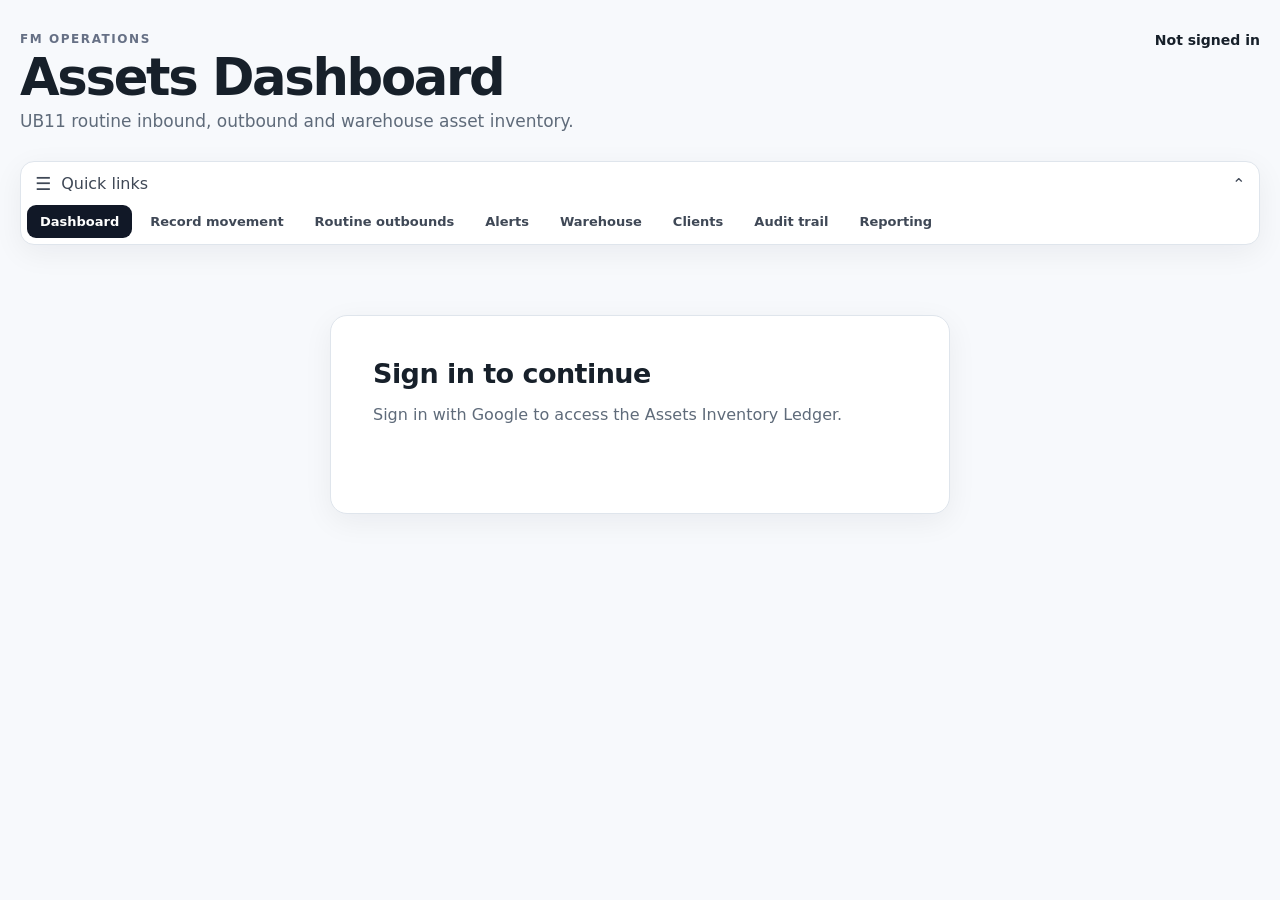
==== commit ede6d59f: "Add files via upload" ====
--- a/index.html
+++ b/index.html
@@ -2,14 +2,25 @@
 <html lang="en">
 <head>
     <meta charset="UTF-8">
-    <meta name="viewport" content="width=device-width, initial-scale=1.0">
+    <meta name="theme-color" content="#09090f">
+<meta name="apple-mobile-web-app-capable" content="yes">
+<meta name="apple-mobile-web-app-status-bar-style" content="black-translucent">
+    <meta name="viewport" content="width=device-width, initial-scale=1.0, viewport-fit=cover">
 
     <title>FM Assets Dashboard</title>
 
-    <link rel="stylesheet" href="dashboard.css?v=20260927-optimized-v3">
+    <link rel="stylesheet" href="dashboard.css?v=20261002-dark-v1">
 </head>
 
 <body>
+<div id="connection-loading" class="connection-loading hidden" role="status" aria-live="polite" aria-hidden="true">
+  <div class="connection-loading-card">
+    <span class="loading-spinner" aria-hidden="true"></span>
+    <strong id="connection-loading-title">Connecting to Google Sheets…</strong>
+    <span id="connection-loading-detail">Checking your saved Google connection.</span>
+  </div>
+</div>
+
 
 <main class="app-shell">
 
@@ -857,9 +868,9 @@
       onload="window.dispatchEvent(new Event('fm-google-loaded'))"
     ></script>
 
-<script src="config.js?v=20260927-optimized-v3"></script>
-<script src="routine-alert-utils.js?v=20260927-optimized-v3"></script>
-<script src="dashboard.js?v=20260927-optimized-v3"></script>
+<script src="config.js?v=20261002-dark-v1"></script>
+<script src="routine-alert-utils.js?v=20261002-dark-v1"></script>
+<script src="dashboard.js?v=20261002-dark-v1"></script>
 
 </body>
 </html>
--- a/dashboard.css
+++ b/dashboard.css
@@ -3208,7 +3208,9 @@
 .photo-loading-state{display:flex;align-items:center;min-height:44px;box-sizing:border-box;padding:10px 12px;margin-bottom:8px;border-radius:10px;background:#eef2f7;color:#596273;font-size:11px;font-weight:750}
 #info-photo.is-loading{min-height:130px;opacity:.5}
 
-/* Full dark surface pass used by the current white/purple theme. */
+/* =========================================================
+   2026 UI refresh: dark white/purple + connection loading
+   ========================================================= */
 :root{
   --bg:#09090f;
   --surface:#11111a;
@@ -3220,39 +3222,198 @@
   --muted:#aaa5bc;
   --accent:#8b5cf6;
   --accent-strong:#a78bfa;
-}
-html,body{background:#09090f !important;color:#f7f4ff !important}
-body{background:radial-gradient(circle at top,rgba(139,92,246,.10),transparent 34%),#09090f !important}
-.card,.quick-nav,.menu-bar,.toolbar,.location-banner,.warehouse-card,.clients-section,.movement-section,#audit-trail,.load-section,.login-card,.client-ledger-card,.client-card{background:#11111a !important;border-color:#2a273b !important;color:#f7f4ff !important;box-shadow:0 16px 42px rgba(0,0,0,.28)}
-.section-heading,.filter-heading{border-color:#2a273b !important}
-h1,h2,h3,h4,strong,.source-name,.warehouse-asset-name,.client-ledger-card h3{color:#f7f4ff !important}
-.muted,.filter-help,.filter-note,.client-ledger-footer span,.field-help,.movement-label{color:#aaa5bc !important}
-.quick-nav,.menu-bar{background:#11111a !important}
-.menu-links a,.menu-bar a{color:#c8c2d6 !important}
-.menu-links a:hover,.menu-links a.active,.menu-bar a:hover,.menu-bar a.active{background:#8b5cf6 !important;color:#fff !important}
-.account-area{background:#12111c !important;border-color:#2a273b !important}
-.dashboard-filter-grid,.client-search-wrap,.audit-filters,.client-details-filters{background:transparent !important}
-.dashboard-filter-grid input,.dashboard-filter-grid select,.audit-filters input,.audit-filters select,.client-details-filters input,.client-details-filters select,.client-search,.movement-form input,.movement-form select,.asset-row input,.asset-row select,.comment-field textarea{
-  background:#0f0f17 !important;border-color:#38324f !important;color:#f7f4ff !important;
-}
-input::placeholder,textarea::placeholder{color:#77728a !important}
-input:focus,select:focus,textarea:focus{border-color:#8b5cf6 !important;box-shadow:0 0 0 3px rgba(139,92,246,.15) !important;outline:none}
-button.primary,.primary{background:#8b5cf6 !important;border-color:#8b5cf6 !important;color:#fff !important}
-button.primary:hover,.primary:hover{background:#a78bfa !important;border-color:#a78bfa !important}
-button.secondary,.secondary,.table-action,.icon-button{background:#181724 !important;border-color:#38324f !important;color:#f7f4ff !important}
-button.secondary:hover,.secondary:hover,.table-action:hover,.icon-button:hover{background:rgba(139,92,246,.14) !important;border-color:#8b5cf6 !important}
-.table-wrap{border-color:#2a273b !important}
-table{color:#f7f4ff !important}
-th{background:#151520 !important;color:#aaa5bc !important;border-color:#2a273b !important}
-td{border-color:#2a273b !important;color:#ece8f5 !important}
-.warehouse-asset-card,.asset-row,.client-card-stats>div,.asset-chip,.client-asset-summary-row{background:#13131d !important;border-color:#2a273b !important;color:#f7f4ff !important}
-.asset-chip{background:#241e36 !important;color:#ddd4f2 !important}
-.client-card-assets{color:#f7f4ff !important}
-.client-search{min-height:46px}
-.movement-badge,.movement-tag{border-color:#38324f !important}
-.movement-received{background:rgba(34,197,94,.13) !important;color:#b7f7c9 !important}
-.movement-sent{background:rgba(139,92,246,.15) !important;color:#d7c8ff !important}
-.movement-discard{background:rgba(239,68,68,.13) !important;color:#ffc1c1 !important}
-.movement-other{background:#22212b !important;color:#c7c2d0 !important}
-.info-dash{color:#77728a !important}
-.status:not(.error){color:#86efac !important}.status.error{color:#fca5a5 !important}
+  --accent-soft:rgba(139,92,246,.14);
+  --success:#86efac;
+  --danger:#fca5a5;
+}
+html{background:var(--bg)}
+body{background:radial-gradient(circle at top,rgba(139,92,246,.10),transparent 34%),var(--bg);color:var(--text)}
+body:has(.connection-loading:not(.hidden)){overflow:hidden}
+button,input,select,textarea{color:var(--text)}
+.card,.quick-nav,.menu-bar,.dashboard-filters,.toolbar,.location-banner,.movement-section,.clients-section,.warehouse-card,#audit-trail,.login-card{background:rgba(17,17,26,.96);border-color:var(--border);box-shadow:0 16px 42px rgba(0,0,0,.28)}
+.muted,.filter-help,.filter-help-inline,.field-help{color:var(--muted)!important}
+.eyebrow{color:#b9b1d2}
+h1,h2,h3,h4,strong{color:var(--text)}
+.primary{background:var(--accent);border-color:var(--accent);color:#fff;box-shadow:0 8px 22px rgba(139,92,246,.20)}
+.primary:hover{background:var(--accent-strong);border-color:var(--accent-strong)}
+.secondary,.table-action,.icon-button{background:#181724;border-color:var(--border-strong);color:var(--text)}
+.secondary:hover,.table-action:hover,.icon-button:hover{background:var(--accent-soft);border-color:var(--accent);color:#fff}
+.status.error{color:var(--danger)!important}
+.status:not(.error){color:var(--success)!important}
+input,select,textarea,.dashboard-filter-grid input,.dashboard-filter-grid select,.audit-filters input,.audit-filters select,.client-details-filters input,.client-details-filters select,.asset-row input,.asset-row select,.comment-field textarea,.photo-input-row input[type=file]{background:#0f0f17!important;border-color:var(--border-strong)!important;color:var(--text)!important}
+input::placeholder,textarea::placeholder{color:#77728a}
+input:focus,select:focus,textarea:focus{border-color:var(--accent)!important;box-shadow:0 0 0 3px rgba(139,92,246,.15)!important;outline:none}
+.quick-nav{background:rgba(17,17,26,.98)}
+.menu-toggle{background:transparent;color:var(--text)}
+.menu-links a{color:#b9b3c9}.menu-links a:hover,.menu-links a.active{background:var(--accent);color:#fff}
+.location-banner{color:var(--text)}
+.dashboard-filter-grid,.client-details-filters{background:transparent}
+.dashboard-filter-grid label,.audit-filters label,.client-details-filters label{color:#c8c2d6}
+.filter-heading{border-bottom-color:var(--border)}
+.filter-note{color:var(--muted)}
+.dashboard-asset-section,.attachment-section,.movement-preview{background:#0f0f17;border-color:var(--border)!important}
+.asset-row{background:#13131d;border-color:var(--border)}
+.asset-row-number{background:#211d31;color:#c7bbdf}
+.asset-chip{background:#241e36;color:#ddd4f2}
+.client-card-stats>div{background:#13131d!important;border-color:var(--border)!important}
+.client-card-footer{border-top-color:var(--border)!important}
+.table-wrap{border-color:var(--border)}
+table{color:var(--text)}
+th{background:#151520;color:#aaa5bc;border-color:var(--border)}
+td{border-top-color:var(--border);color:#ece8f5}
+.empty{color:#8f899f}
+.movement-badge,.movement-received,.movement-sent,.movement-discard,.movement-other{border:1px solid var(--border-strong)}
+.movement-received{background:rgba(34,197,94,.13);color:#b7f7c9}
+.movement-sent{background:rgba(139,92,246,.15);color:#d7c8ff}
+.movement-discard{background:rgba(239,68,68,.13);color:#ffc1c1}
+.movement-other{background:#22212b;color:#c7c2d0}
+
+/* Audit filters: stable grid instead of flexible wrapping. */
+.audit-filters{display:grid!important;grid-template-columns:minmax(190px,1.45fr) minmax(155px,1fr) minmax(190px,1.45fr) auto;align-items:end;gap:12px;padding:16px 20px 20px;background:#0f0f17;border-top:1px solid var(--border);border-bottom:1px solid var(--border)}
+.audit-filters label{min-width:0}
+.audit-filters input,.audit-filters select{min-width:0!important;width:100%;height:44px;padding:10px 12px;border-radius:11px}
+.audit-filters button{height:44px;white-space:nowrap;align-self:end}
+
+/* Connection loading screen */
+.connection-loading{position:fixed;inset:0;z-index:9999;display:grid;place-items:center;padding:24px;background:rgba(5,5,10,.82);backdrop-filter:blur(12px);-webkit-backdrop-filter:blur(12px)}
+.connection-loading-card{width:min(420px,100%);display:flex;flex-direction:column;align-items:center;gap:11px;padding:30px 24px;border:1px solid #3b3154;border-radius:22px;background:#12111c;box-shadow:0 28px 80px rgba(0,0,0,.48);text-align:center}
+.connection-loading-card strong{font-size:17px}.connection-loading-card span:last-child{color:var(--muted);font-size:12px;line-height:1.45}
+.loading-spinner{width:34px;height:34px;border:3px solid rgba(167,139,250,.18);border-top-color:var(--accent-strong);border-radius:50%;animation:fmSpin .8s linear infinite}
+@keyframes fmSpin{to{transform:rotate(360deg)}}
+
+/* Mobile dashboard forms and filters */
+@media(max-width:760px){
+  .app-shell{width:100%!important;padding:calc(14px + env(safe-area-inset-top)) max(12px,env(safe-area-inset-right)) max(28px,env(safe-area-inset-bottom)) max(12px,env(safe-area-inset-left))!important}
+  .topbar{margin-bottom:12px;gap:12px}
+  .topbar h1{font-size:clamp(34px,11vw,50px)}
+  .topbar p{font-size:14px;line-height:1.45}
+  .account-area{padding:9px 11px;background:#12111c;border-color:var(--border)!important;border-radius:14px}
+  .quick-nav{top:max(6px,env(safe-area-inset-top));margin-bottom:11px}
+  .section-heading{padding:17px 15px}
+  .toolbar{padding:14px}
+  .toolbar-actions{gap:8px;display:grid!important;grid-template-columns:1fr 1fr}
+  .toolbar-actions button{width:100%}
+  .movement-form-multi{grid-template-columns:1fr!important;gap:12px}
+  .movement-form-multi>label{min-width:0}
+  .dashboard-asset-heading{flex-direction:column;align-items:stretch;gap:10px}
+  #add-asset-row{width:100%}
+  .asset-row{grid-template-columns:minmax(0,1fr) minmax(96px,.72fr)!important;gap:9px;padding:10px}
+  .asset-row-number{grid-column:1/-1;height:30px;justify-content:flex-start;padding:0 9px}
+  .asset-row .remove-asset{grid-column:1/-1;width:100%;height:42px}
+  .photo-input-row{display:grid;grid-template-columns:1fr 1fr;gap:8px}
+  .photo-input-row input[type=file]{grid-column:1/-1;width:100%;min-width:0}
+  .submit-button{width:100%;min-height:50px}
+  .audit-filters{grid-template-columns:1fr 1fr!important;padding:12px 14px 14px!important}
+  .audit-filters label:first-child{grid-column:1/-1}
+  .audit-filters button{grid-column:1/-1;width:100%}
+  .audit-filters input,.audit-filters select{height:46px;font-size:16px!important}
+  .table-wrap{border-radius:0}
+  .connection-loading{padding:18px}
+  .connection-loading-card{padding:26px 18px;border-radius:18px}
+}
+
+
+/* =========================================================
+   FINAL WHITE THEME + READABILITY PASS
+   ========================================================= */
+:root{
+  --bg:#f7f9fc;
+  --surface:#ffffff;
+  --surface-2:#fbfcfe;
+  --surface-3:#f3f6fa;
+  --border:#dfe5ec;
+  --border-strong:#cbd4df;
+  --text:#17202a;
+  --muted:#5f6b7a;
+  --accent:#4f46e5;
+  --accent-strong:#4338ca;
+  --accent-soft:#eef2ff;
+  --success:#176b3a;
+  --danger:#b42318;
+}
+html,body{background:var(--bg)!important;color:var(--text)!important}
+body{background:#f7f9fc!important}
+.card,.quick-nav,.menu-bar,.dashboard-filters,.toolbar,.location-banner,.movement-section,.clients-section,.warehouse-card,#audit-trail,.login-card,.modal-card,.info-card,.client-details-card{background:#fff!important;color:var(--text)!important;border-color:var(--border)!important;box-shadow:0 8px 30px rgba(15,23,42,.06)!important}
+.section-heading,.filter-heading,.details-section-heading,.modal-header{background:#fff!important;color:var(--text)!important;border-bottom-color:#e9edf2!important}
+.muted,.filter-help,.filter-help-inline,.field-help,.transaction-summary-hint{color:var(--muted)!important}
+.eyebrow{color:#667085!important}
+h1,h2,h3,h4,h5,strong,.source-name,.user-name{color:var(--text)!important}
+button,input,select,textarea{color:var(--text)!important}
+button{background:#fff;border-color:var(--border-strong);color:var(--text)}
+button:hover{background:#f7f9fc}
+.primary{background:#111827!important;border-color:#111827!important;color:#fff!important;box-shadow:0 7px 18px rgba(15,23,42,.12)!important}
+.primary:hover{background:#1f2937!important;border-color:#1f2937!important}
+.secondary,.table-action,.icon-button{background:#fff!important;border-color:var(--border-strong)!important;color:#273244!important}
+.secondary:hover,.table-action:hover,.icon-button:hover{background:#f3f6fa!important;border-color:#aeb9c7!important;color:#111827!important}
+input,select,textarea,.dashboard-filter-grid input,.dashboard-filter-grid select,.audit-filters input,.audit-filters select,.client-details-filters input,.client-details-filters select,.asset-row input,.asset-row select,.comment-field textarea,.photo-input-row input[type=file]{background:#fff!important;border-color:#cfd7e2!important;color:#17202a!important}
+input::placeholder,textarea::placeholder{color:#8a94a3!important}
+input:focus,select:focus,textarea:focus{border-color:#667085!important;box-shadow:0 0 0 3px rgba(79,70,229,.10)!important}
+.quick-nav{background:#fff!important}
+.menu-links a,.menu-toggle{color:#3f4856!important}
+.menu-links a:hover,.menu-links a.active{background:#111827!important;color:#fff!important}
+.location-banner{background:#fff!important}
+.dashboard-asset-section,.attachment-section,.movement-preview,.client-card,.details-section,.client-graph-section,.client-assets-section{background:#fff!important;border-color:#e1e6ed!important}
+.asset-row,.client-card-stats>div,.transaction-summary,.transaction-summary-heading,.transaction-summary-table,.info-card .confirmation-grid div,.confirm-photo-wrap,#info-comment,#info-empty{background:#fff!important;border-color:#e1e6ed!important;color:var(--text)!important}
+.asset-row-number{background:#f0f3f7!important;color:#5b6574!important}
+.asset-chip{background:#f1f4f8!important;color:#344054!important}
+.table-wrap{border-color:#e1e6ed!important;background:#fff!important}
+table{color:var(--text)!important}
+th{background:#f8fafc!important;color:#667085!important;border-color:#e7ebf0!important}
+td{border-top-color:#e7ebf0!important;color:#273244!important}
+.empty{color:#7b8797!important}
+.movement-badge,.movement-other{border:1px solid #d9e0e8!important}
+.movement-received{background:#eef9f2!important;color:#176b3a!important}
+.movement-sent{background:#eef4ff!important;color:#2457a6!important}
+.movement-discard{background:#fff0ee!important;color:#b42318!important}
+.movement-other{background:#f3f5f7!important;color:#475467!important}
+.today-pill,.badge{background:#eef2f6!important;color:#344054!important}
+
+/* Verified indicator: clear blue check + readable text. */
+.inventory-verified-badge{gap:7px!important;padding:3px 8px 3px 4px!important;border:1px solid #bfdbfe!important;background:#fff!important;color:#2457a6!important;border-radius:999px!important;font-size:10px!important;font-weight:800!important;letter-spacing:.02em!important;line-height:1!important}
+.inventory-verified-check{display:inline-flex!important;align-items:center!important;justify-content:center!important;width:18px!important;height:18px!important;border-radius:50%!important;background:#2563eb!important;color:#fff!important;font-size:11px!important;font-weight:900!important;line-height:1!important}
+.inventory-verified-text{color:#2457a6!important;white-space:nowrap!important}
+.warehouse-asset-name-row{align-items:flex-start!important}
+.warehouse-asset-name{color:#17202a!important;line-height:1.25!important;min-width:0!important;overflow-wrap:anywhere!important}
+
+/* Graph: exact values at every point. */
+.client-graph-svg{background:#fff!important}
+.graph-grid{stroke:#e8edf3!important}
+.graph-axis{stroke:#cfd7e2!important}
+.graph-y-label,.graph-label{fill:#667085!important}
+.graph-line-sent{stroke:#2563eb!important}
+.graph-line-received{stroke:#dc2626!important}
+.graph-point-sent{fill:#2563eb!important;stroke:#fff!important}
+.graph-point-received{fill:#dc2626!important;stroke:#fff!important}
+.graph-value-label{font-size:11px!important;font-weight:850!important;paint-order:stroke fill!important;stroke:#fff!important;stroke-width:4px!important;stroke-linejoin:round!important}
+.graph-value-sent{fill:#1d4ed8!important}
+.graph-value-received{fill:#b91c1c!important}
+.graph-legend-sent{background:#2563eb!important}
+.graph-legend-received{background:#dc2626!important}
+.graph-legend-item{color:#475467!important}
+.client-graph-scroll{background:#fff!important}
+
+/* Instant movement details modal: text is available before media finishes loading. */
+.info-card{background:#fff!important}
+.info-card .modal-header{position:sticky;top:0;z-index:5;background:rgba(255,255,255,.98)!important}
+.info-card .confirmation-grid{background:#fff!important}
+.info-card .confirmation-grid span{color:#667085!important}
+.info-card .confirmation-grid strong{color:#17202a!important;overflow-wrap:anywhere!important}
+.info-card .confirm-photo-wrap{background:#fbfcfe!important}
+.photo-loading-state{background:#f1f4f8!important;color:#586577!important}
+#info-photo.is-loading{background:#f1f4f8!important}
+#info-comment,#info-empty{color:#445063!important}
+
+/* No dark overlays inside the white theme. */
+.modal-backdrop{background:rgba(15,23,42,.34)!important}
+.connection-loading{background:rgba(255,255,255,.82)!important}
+.connection-loading-card{background:#fff!important;border-color:#dfe5ec!important;box-shadow:0 28px 80px rgba(15,23,42,.16)!important}
+.connection-loading-card strong{color:#17202a!important}
+.connection-loading-card span:last-child{color:#667085!important}
+.loading-spinner{border-color:#dfe5ec!important;border-top-color:#111827!important}
+
+@media(max-width:760px){
+  .warehouse-asset-card{background:#fff!important}
+  .warehouse-asset-name{font-size:14px!important}
+  .inventory-verified-badge{flex:0 0 auto!important}
+  .graph-value-label{font-size:10px!important}
+}
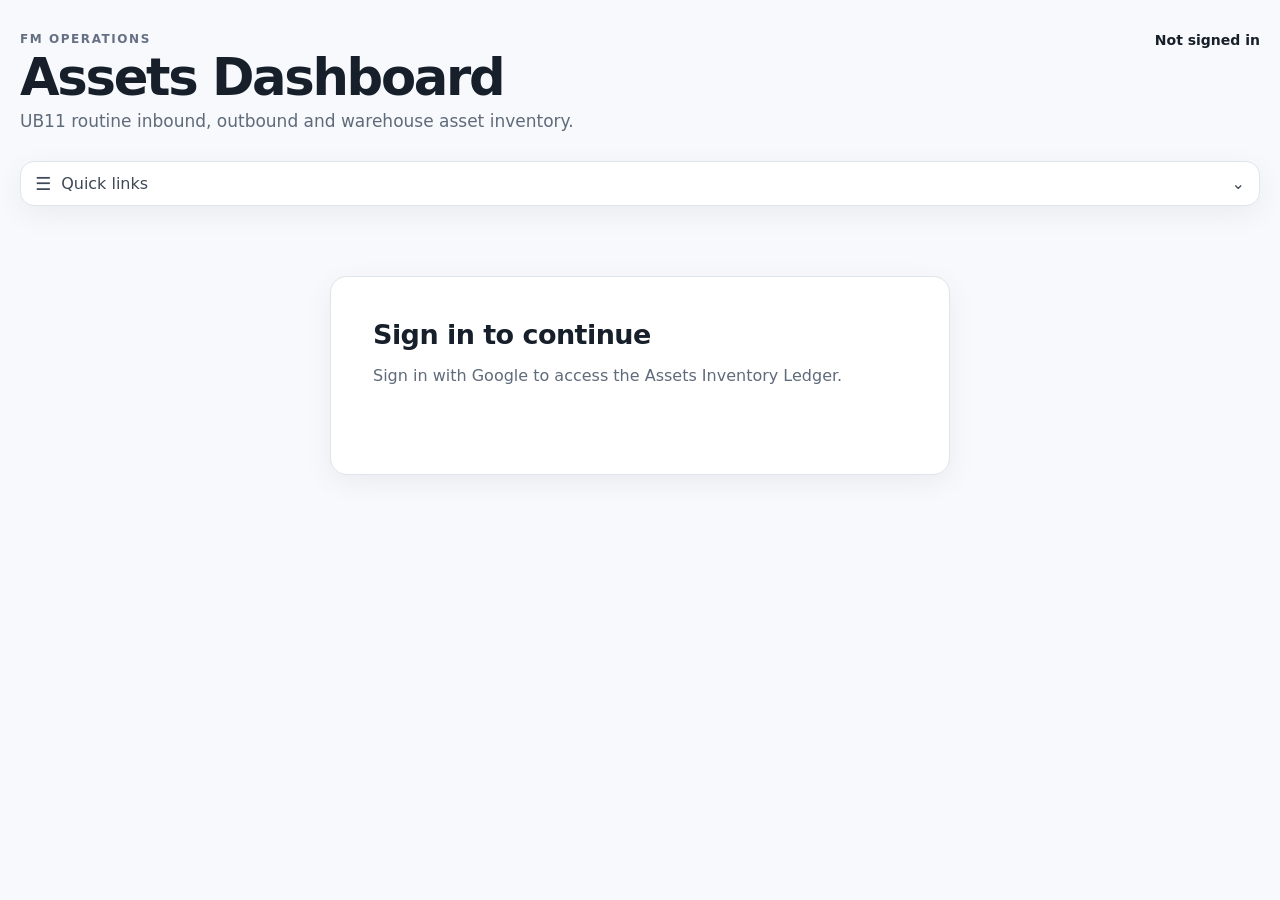
==== commit 8348377b: "Add files via upload" ====
--- a/index.html
+++ b/index.html
@@ -9,7 +9,7 @@
 
     <title>FM Assets Dashboard</title>
 
-    <link rel="stylesheet" href="dashboard.css?v=20261002-dark-v1">
+    <link rel="stylesheet" href="dashboard.css?v=eod-ledger-20261003">
 </head>
 
 <body>
@@ -76,16 +76,15 @@
         <span class="menu-toggle-chevron" aria-hidden="true">⌄</span>
     </button>
     <div id="quick-links" class="menu-links">
-        <a class="active" href="index.html">Dashboard</a>
-        <a href="movement-logger.html" target="_blank">Record movement</a>
-        <a href="routine-outbounds.html">Routine outbounds</a>
-        <a href="alerts.html">Alerts <span id="alerts-nav-badge" class="nav-alert-badge hidden">0</span></a>
-        <a href="#warehouse-section">Warehouse</a>
-        <a href="#clients-section">Clients</a>
-        <a href="#audit-trail">Audit trail</a>
-        <a href="https://relaytool.github.io/assets-reporting/" target="_blank">Reporting</a>
-
-        <!-- Add more quick links here -->
+        <a href="index.html" class="active">Dashboard</a>
+<a href="movement-logger.html">Record movement</a>
+<a href="routine-outbounds.html">Routine outbounds</a>
+<a href="alerts.html">Alerts <span id="alerts-nav-badge" class="nav-alert-badge hidden">0</span></a>
+<a href="index.html#warehouse-section">Warehouse</a>
+<a href="index.html#clients-section">Clients</a>
+<a href="index.html#audit-trail">Audit trail</a>
+<a href="https://relaytool.github.io/assets-reporting/" target="_blank" rel="noopener">EOD routines</a>
+<a href="https://relaytool.github.io/dailyreport/" target="_blank" rel="noopener">Daily reporting</a>
     </div>
 </nav>
 
@@ -705,6 +704,82 @@
 </div>
 
 
+
+<!-- CLIENT LEDGER EXPORT -->
+<div id="client-ledger-export-modal" class="modal hidden" role="dialog" aria-modal="true" aria-labelledby="client-ledger-export-title">
+    <div class="modal-backdrop" data-close-client-ledger-export></div>
+    <div class="modal-card client-ledger-export-card">
+        <div class="modal-header">
+            <div>
+                <div class="eyebrow">CLIENT TOTALS</div>
+                <h2 id="client-ledger-export-title">Export client ledger</h2>
+                <p class="muted">Builds a proper XLSX ledger with transaction photos, daily totals and the all-time client balance carried forward to each date.</p>
+            </div>
+            <button type="button" id="close-client-ledger-export" class="icon-button" aria-label="Close">×</button>
+        </div>
+        <div class="client-ledger-export-form">
+            <div class="client-ledger-export-client">
+                <span>Client</span>
+                <strong id="client-ledger-export-client"></strong>
+            </div>
+            <label>From date<input type="date" id="client-ledger-export-from"></label>
+            <label>To date<input type="date" id="client-ledger-export-to"></label>
+            <label>Asset type<select id="client-ledger-export-asset"><option value="">All asset types</option></select></label>
+            <label class="client-ledger-export-check">
+                <input type="checkbox" id="client-ledger-export-photos" checked>
+                <span>Embed transaction photos when available</span>
+            </label>
+            <p id="client-ledger-export-status" class="status" aria-live="polite"></p>
+        </div>
+        <div class="client-ledger-export-actions">
+            <button type="button" class="secondary" id="cancel-client-ledger-export">Cancel</button>
+            <button type="button" class="primary" id="run-client-ledger-export">Export XLSX</button>
+        </div>
+    </div>
+</div>
+
+<!-- WAREHOUSE ASSET DETAILS -->
+<div id="warehouse-asset-modal" class="modal hidden" role="dialog" aria-modal="true" aria-labelledby="warehouse-asset-modal-title">
+    <div class="modal-backdrop" data-close-warehouse-asset></div>
+    <div class="modal-card warehouse-asset-details-card">
+        <div class="modal-header">
+            <div>
+                <div class="eyebrow">WAREHOUSE ASSET HISTORY</div>
+                <h2 id="warehouse-asset-modal-title">Asset</h2>
+                <p id="warehouse-asset-modal-subtitle" class="muted"></p>
+            </div>
+            <button type="button" id="close-warehouse-asset" class="icon-button" aria-label="Close">×</button>
+        </div>
+
+        <div class="warehouse-asset-history-summary" id="warehouse-asset-history-summary"></div>
+
+        <section class="details-section asset-history-graph-section">
+            <div class="details-section-heading">
+                <div>
+                    <div class="eyebrow">MOVEMENT HISTORY</div>
+                    <h3>Sent vs received</h3>
+                    <p class="muted">Daily quantities from the Asset Transactions ledger.</p>
+                </div>
+            </div>
+            <div id="warehouse-asset-movement-graph" class="asset-history-graph"></div>
+        </section>
+
+        <section class="details-section asset-history-graph-section">
+            <div class="details-section-heading">
+                <div>
+                    <div class="eyebrow">STOCK HISTORY</div>
+                    <h3>Quantity over time</h3>
+                    <p class="muted">Calculated closing quantity using the inventory balance as the anchor and the transaction ledger for historical changes.</p>
+                </div>
+            </div>
+            <div id="warehouse-asset-quantity-graph" class="asset-history-graph"></div>
+        </section>
+    </div>
+</div>
+
+
+
+
 <!-- MOVEMENT DETAILS -->
 <div id="info-modal" class="modal hidden" role="dialog" aria-modal="true" aria-labelledby="info-modal-title">
     <div class="modal-backdrop" data-close-info></div>
@@ -868,9 +943,9 @@
       onload="window.dispatchEvent(new Event('fm-google-loaded'))"
     ></script>
 
-<script src="config.js?v=20261002-dark-v1"></script>
-<script src="routine-alert-utils.js?v=20261002-dark-v1"></script>
-<script src="dashboard.js?v=20261002-dark-v1"></script>
+<script src="config.js?v=eod-ledger-20261003"></script>
+<script src="routine-alert-utils.js?v=eod-ledger-20261003"></script>
+<script src="dashboard.js?v=eod-ledger-20261003"></script>
 
 </body>
 </html>
--- a/dashboard.css
+++ b/dashboard.css
@@ -3417,3 +3417,177 @@
   .inventory-verified-badge{flex:0 0 auto!important}
   .graph-value-label{font-size:10px!important}
 }
+
+
+/* Final warehouse-card verification fix:
+   the asset name is the primary information. The verified state is icon-only. */
+.warehouse-assets-grid{
+    grid-template-columns:repeat(auto-fill,minmax(175px,1fr))!important;
+}
+.warehouse-asset-card{
+    min-width:0!important;
+}
+.warehouse-asset-name-row{
+    display:grid!important;
+    grid-template-columns:minmax(0,1fr) 30px!important;
+    align-items:start!important;
+    gap:8px!important;
+    width:100%!important;
+}
+.warehouse-asset-name{
+    min-width:0!important;
+    white-space:normal!important;
+    overflow:visible!important;
+    text-overflow:clip!important;
+    overflow-wrap:anywhere!important;
+    word-break:normal!important;
+    color:#17202a!important;
+    font-size:14px!important;
+    font-weight:750!important;
+    line-height:1.2!important;
+}
+.inventory-verified-badge{
+    width:30px!important;
+    height:30px!important;
+    min-width:30px!important;
+    padding:0!important;
+    display:inline-flex!important;
+    align-items:center!important;
+    justify-content:center!important;
+    border:1px solid #b9d4ff!important;
+    border-radius:50%!important;
+    background:#fff!important;
+    box-sizing:border-box!important;
+    flex:0 0 30px!important;
+}
+.inventory-verified-check{
+    width:24px!important;
+    height:24px!important;
+    min-width:24px!important;
+    border-radius:50%!important;
+    display:flex!important;
+    align-items:center!important;
+    justify-content:center!important;
+    background:#2563eb!important;
+    color:#fff!important;
+    font-size:15px!important;
+    font-weight:900!important;
+    line-height:1!important;
+}
+.inventory-verified-text{
+    display:none!important;
+}
+@media(max-width:600px){
+    .warehouse-assets-grid{grid-template-columns:repeat(2,minmax(0,1fr))!important;}
+    .warehouse-asset-name{font-size:13px!important;}
+    .warehouse-asset-card{padding:12px!important;}
+    .warehouse-asset-name-row{grid-template-columns:minmax(0,1fr) 28px!important;gap:6px!important;}
+    .inventory-verified-badge{width:28px!important;height:28px!important;min-width:28px!important;flex-basis:28px!important;}
+    .inventory-verified-check{width:23px!important;height:23px!important;font-size:14px!important;}
+}
+
+/* Warehouse asset history drill-down */
+.warehouse-asset-card[data-asset-name]{cursor:pointer}
+.warehouse-asset-card[data-asset-name]:focus{outline:2px solid #2563eb;outline-offset:2px}
+.warehouse-asset-history-summary{display:grid;grid-template-columns:repeat(4,minmax(0,1fr));gap:10px;padding:0 22px 18px}
+.warehouse-history-stat{border:1px solid #e1e6ed;border-radius:12px;padding:13px 14px;background:#f8fafc;display:flex;flex-direction:column;gap:5px}
+.warehouse-history-stat span{font-size:11px;font-weight:700;color:#667085;text-transform:uppercase;letter-spacing:.04em}
+.warehouse-history-stat strong{font-size:22px;color:#17202a}
+.warehouse-history-stat .stat-positive{color:#16803c}
+.asset-history-graph-section{margin-top:14px}
+.asset-history-graph{min-height:180px}
+.graph-line-discard{stroke:#f59e0b!important}
+.graph-point-discard{fill:#f59e0b!important;stroke:#fff!important;stroke-width:2}
+.graph-value-discard{fill:#b45309!important}
+.graph-line-quantity{stroke:#111827!important;stroke-width:3!important}
+.graph-point-quantity{fill:#111827!important;stroke:#fff!important;stroke-width:2}
+.graph-value-quantity{fill:#111827!important}
+.graph-legend-discard{background:#f59e0b!important}
+.graph-legend-quantity{background:#111827!important}
+.asset-history-calculation-note{margin-top:10px;padding:10px 12px;border-radius:10px;background:#f8fafc;color:#667085;font-size:12px;line-height:1.45}
+@media(max-width:760px){.warehouse-asset-history-summary{grid-template-columns:repeat(2,minmax(0,1fr));padding:0 16px 14px}.warehouse-history-stat strong{font-size:20px}.asset-history-graph-section{margin-left:0;margin-right:0}}
+
+
+/* Final interaction/readability fixes */
+#login-card{background:#ffffff!important;color:#17202a!important;border:1px solid #dfe5ec!important;box-shadow:0 8px 30px rgba(15,23,42,.06)!important}
+#login-card .muted,#login-card #auth-status{color:#5f6b7a!important}
+#login-card .google-signin-button,#login-card #google-signin-button{background:#ffffff!important;color:#17202a!important}
+#login-card input,#login-card select,#login-card button{background:#ffffff!important;color:#17202a!important}
+.graph-value-chip{paint-order:stroke fill!important;stroke-width:1px!important}
+.graph-value-chip-sent{fill:#eef4ff!important;stroke:#b8d0ff!important}
+.graph-value-chip-received{fill:#fff0f0!important;stroke:#f2b8b8!important}
+.graph-value-label{font-size:10px!important;font-weight:850!important;dominant-baseline:middle!important}
+.graph-value-sent{fill:#174ea6!important}
+.graph-value-received{fill:#a61b1b!important}
+.graph-loading-state{display:flex;align-items:center;justify-content:center;min-height:150px;color:#667085;font-size:13px}
+.warehouse-asset-card{cursor:pointer!important}
+
+
+/* ===== Client ledger export ===== */
+.client-ledger-export-card{width:min(620px,calc(100% - 28px));max-height:90vh;overflow:auto}
+.client-ledger-export-form{display:grid;grid-template-columns:1fr 1fr;gap:12px;padding:8px 25px 18px}
+.client-ledger-export-form>label{display:flex;flex-direction:column;gap:6px;color:#697386;font-size:11px;font-weight:800}
+.client-ledger-export-form input,.client-ledger-export-form select{width:100%;min-width:0;border:1px solid #d7dce2;border-radius:10px;background:#fff;padding:11px 12px;color:#17202a}
+.client-ledger-export-client{grid-column:1/-1;padding:12px 14px;border:1px solid #e3e8ee;border-radius:11px;background:#f8fafc}
+.client-ledger-export-client span{display:block;color:#8b93a1;font-size:10px;text-transform:uppercase;letter-spacing:.08em;font-weight:850}
+.client-ledger-export-client strong{display:block;margin-top:4px;color:#17202a;font-size:17px}
+.client-ledger-export-check{grid-column:1/-1!important;display:flex!important;flex-direction:row!important;align-items:center!important;gap:9px!important;font-size:12px!important;font-weight:700!important}
+.client-ledger-export-check input{width:18px!important;height:18px!important;flex:0 0 auto}
+.client-ledger-export-actions{display:flex;justify-content:flex-end;gap:10px;padding:0 25px 25px}
+.client-ledger-export-actions button{min-height:42px}
+.transaction-summary-heading-actions{flex-wrap:wrap}
+.transaction-summary-export{white-space:nowrap}
+
+/* ===== Graph values: tooltip only, never printed beside points ===== */
+.graph-point-hit{fill:transparent;stroke:transparent;cursor:pointer}
+.graph-point-hit:hover{fill:rgba(17,24,39,.06)}
+.graph-hover-tooltip{position:absolute;z-index:8;display:none;min-width:145px;max-width:240px;padding:8px 10px;border:1px solid #dbe2ea;border-radius:9px;background:#111827;color:#fff;box-shadow:0 10px 25px rgba(15,23,42,.18);font-size:11px;line-height:1.4;font-weight:750;pointer-events:none;white-space:normal}
+.client-graph-scroll,.asset-history-graph .client-graph-scroll{position:relative}
+@media(max-width:760px){
+  .client-ledger-export-form{grid-template-columns:1fr;padding-inline:16px}
+  .client-ledger-export-actions{padding-inline:16px;padding-bottom:16px}
+  .client-ledger-export-actions button{flex:1}
+  .graph-hover-tooltip{min-width:150px;max-width:220px}
+}
+
+
+/* Legacy point labels are intentionally disabled; values are available on hover/touch. */
+.graph-value-label,.graph-value-chip{display:none!important}
+
+
+/* ===== Client ledger export + project-wide graph tooltips ===== */
+.transaction-summary-export{min-height:34px;padding:7px 11px;font-size:11px;white-space:nowrap}
+.client-ledger-export-card{width:min(720px,calc(100% - 24px));padding:22px}
+.client-ledger-export-form{display:grid;grid-template-columns:1fr 1fr;gap:14px;margin-top:18px}
+.client-ledger-export-form label{display:flex;flex-direction:column;gap:7px;font-size:11px;font-weight:800;color:var(--muted,#aaa5bc)}
+.client-ledger-export-form input,.client-ledger-export-form select{width:100%;box-sizing:border-box}
+.client-ledger-export-client{grid-column:1/-1;display:flex;align-items:center;justify-content:space-between;gap:16px;padding:13px 14px;border:1px solid var(--border,#2a273b);border-radius:13px;background:#0f0f17}
+.client-ledger-export-client span{font-size:10px;color:var(--muted,#aaa5bc);text-transform:uppercase;letter-spacing:.09em;font-weight:850}
+.client-ledger-export-client strong{font-size:14px}
+.client-ledger-export-check{grid-column:1/-1;flex-direction:row!important;align-items:center;gap:9px!important;padding:10px 0}
+.client-ledger-export-check input{width:18px;height:18px;min-height:18px!important}
+.client-ledger-export-actions{display:flex;justify-content:flex-end;gap:9px;margin-top:18px}
+.graph-hover-tooltip{position:absolute;z-index:10;display:block;visibility:hidden;opacity:0;transform:translate(-50%,-100%);max-width:min(260px,calc(100% - 16px));padding:7px 10px;border:1px solid rgba(167,139,250,.48);border-radius:9px;background:rgba(18,17,28,.98);color:#fff;font-size:11px;line-height:1.35;font-weight:800;pointer-events:none;box-shadow:0 10px 28px rgba(0,0,0,.38);white-space:nowrap;transition:opacity .12s ease,visibility .12s ease}
+.graph-hover-tooltip.is-visible{visibility:visible;opacity:1}
+.graph-point-hit{fill:transparent;stroke:transparent;cursor:pointer;pointer-events:all}
+.graph-point-hit:hover{fill:rgba(167,139,250,.10)}
+@media(max-width:760px){
+  .client-ledger-export-card{width:min(100% - 14px,720px);padding:17px}
+  .client-ledger-export-form{grid-template-columns:1fr;gap:11px}
+  .client-ledger-export-actions{display:grid;grid-template-columns:1fr 1.35fr}
+  .client-ledger-export-actions button{width:100%}
+  .graph-hover-tooltip{font-size:12px;padding:8px 10px;white-space:normal;text-align:center}
+  .transaction-summary-heading-actions{display:grid;grid-template-columns:1fr auto;align-items:center;gap:8px}
+  .transaction-summary-export{order:-1;grid-column:1/-1;width:100%;min-height:42px}
+}
+
+.graph-value-label,.graph-value-chip{display:none!important}
+
+
+/* Project-wide quick-links mobile behavior */
+@media(max-width:760px){
+  .quick-nav .menu-toggle{min-height:46px;width:100%;padding:10px 13px;gap:9px}
+  .quick-nav .menu-links{display:none;grid-template-columns:1fr 1fr;gap:7px;padding:8px}
+  .quick-nav.menu-open .menu-links{display:grid}
+  .quick-nav .menu-links a{min-height:42px;display:flex;align-items:center;justify-content:center;padding:8px 9px;text-align:center;border-radius:9px;font-size:11px;line-height:1.2}
+}
